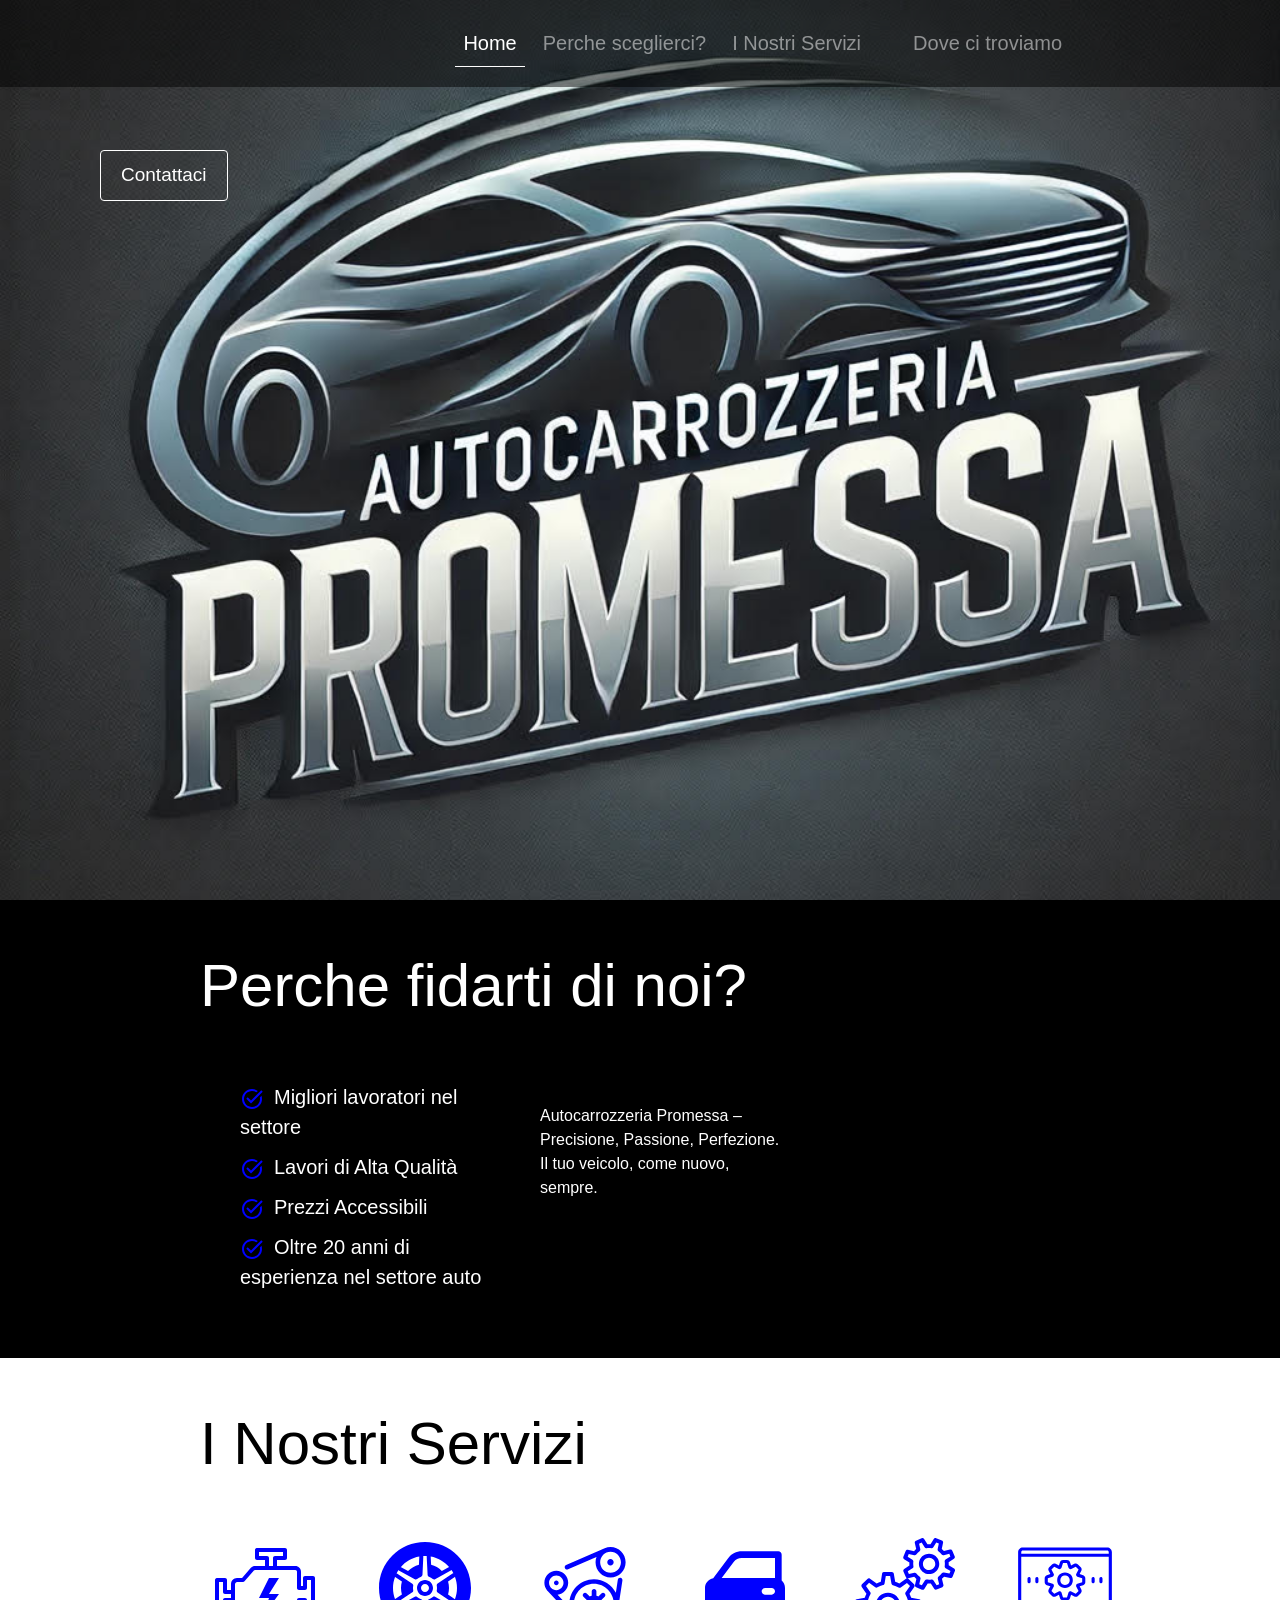
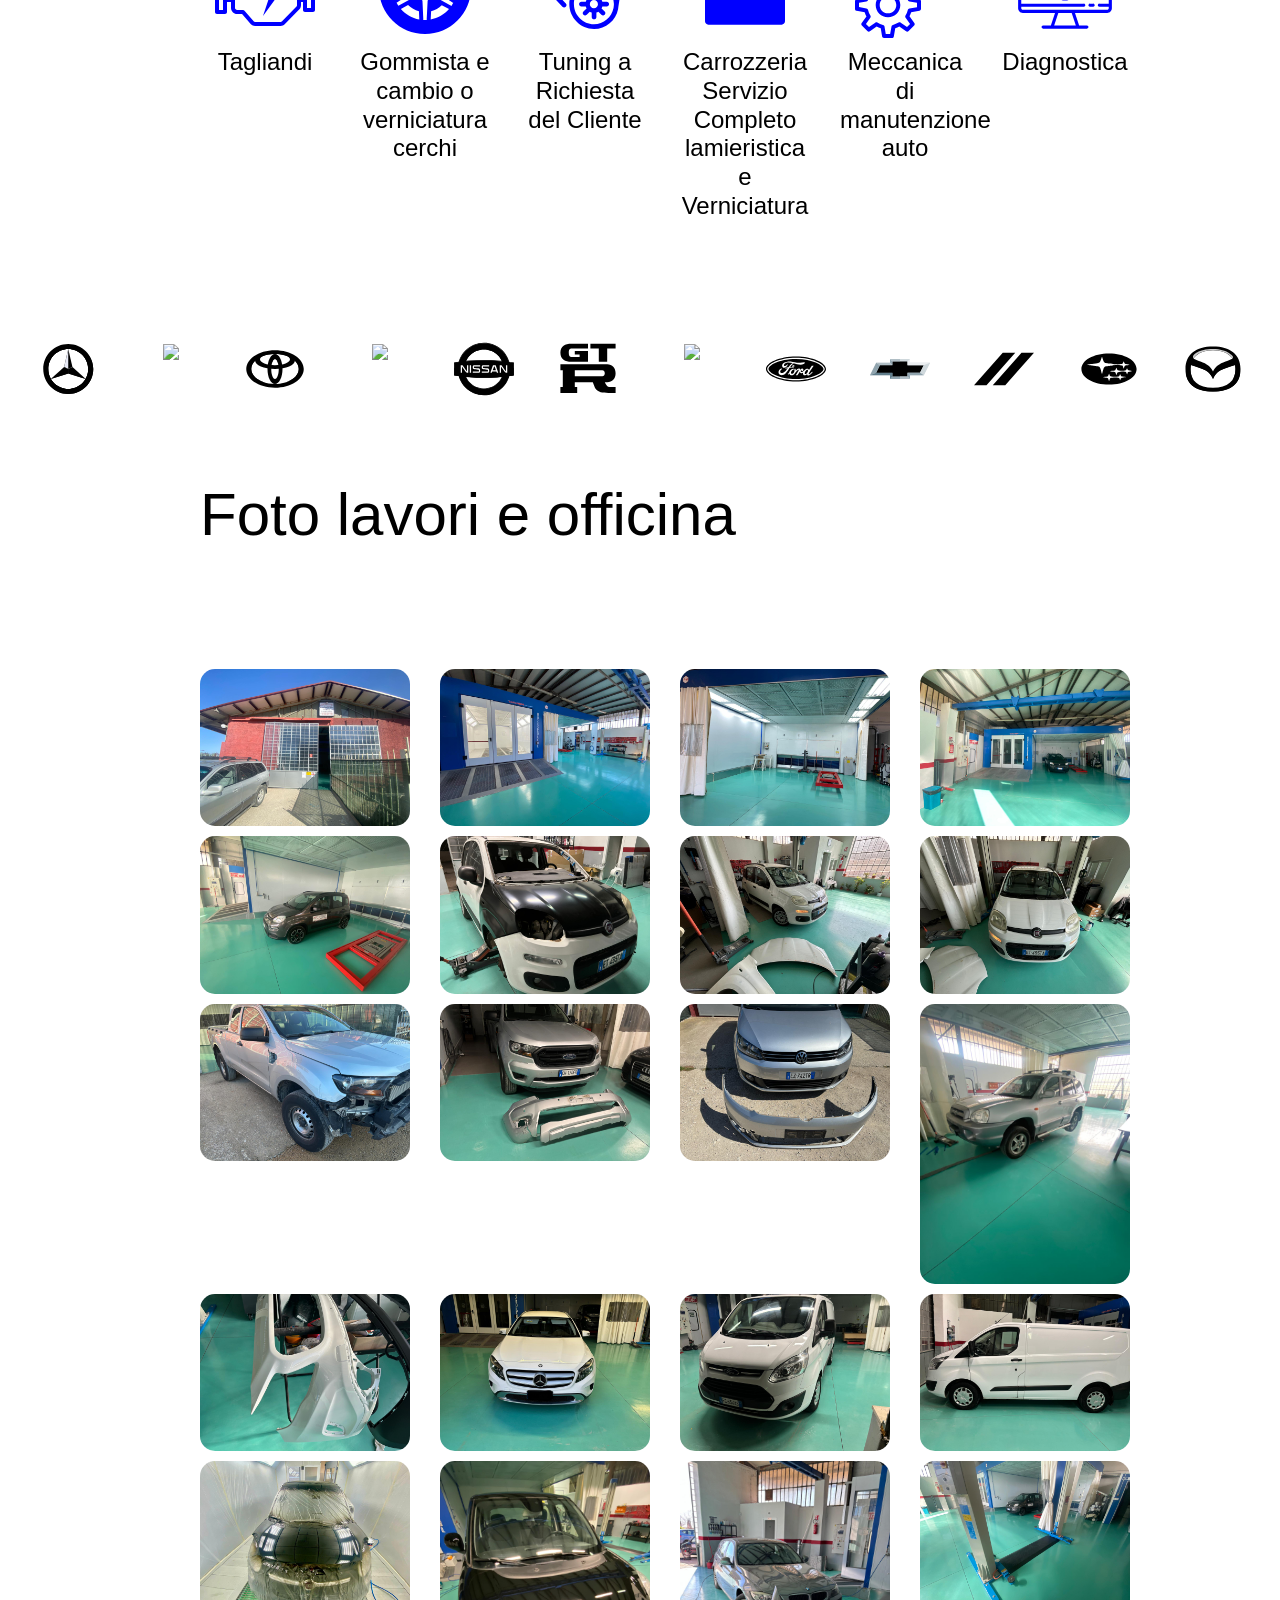
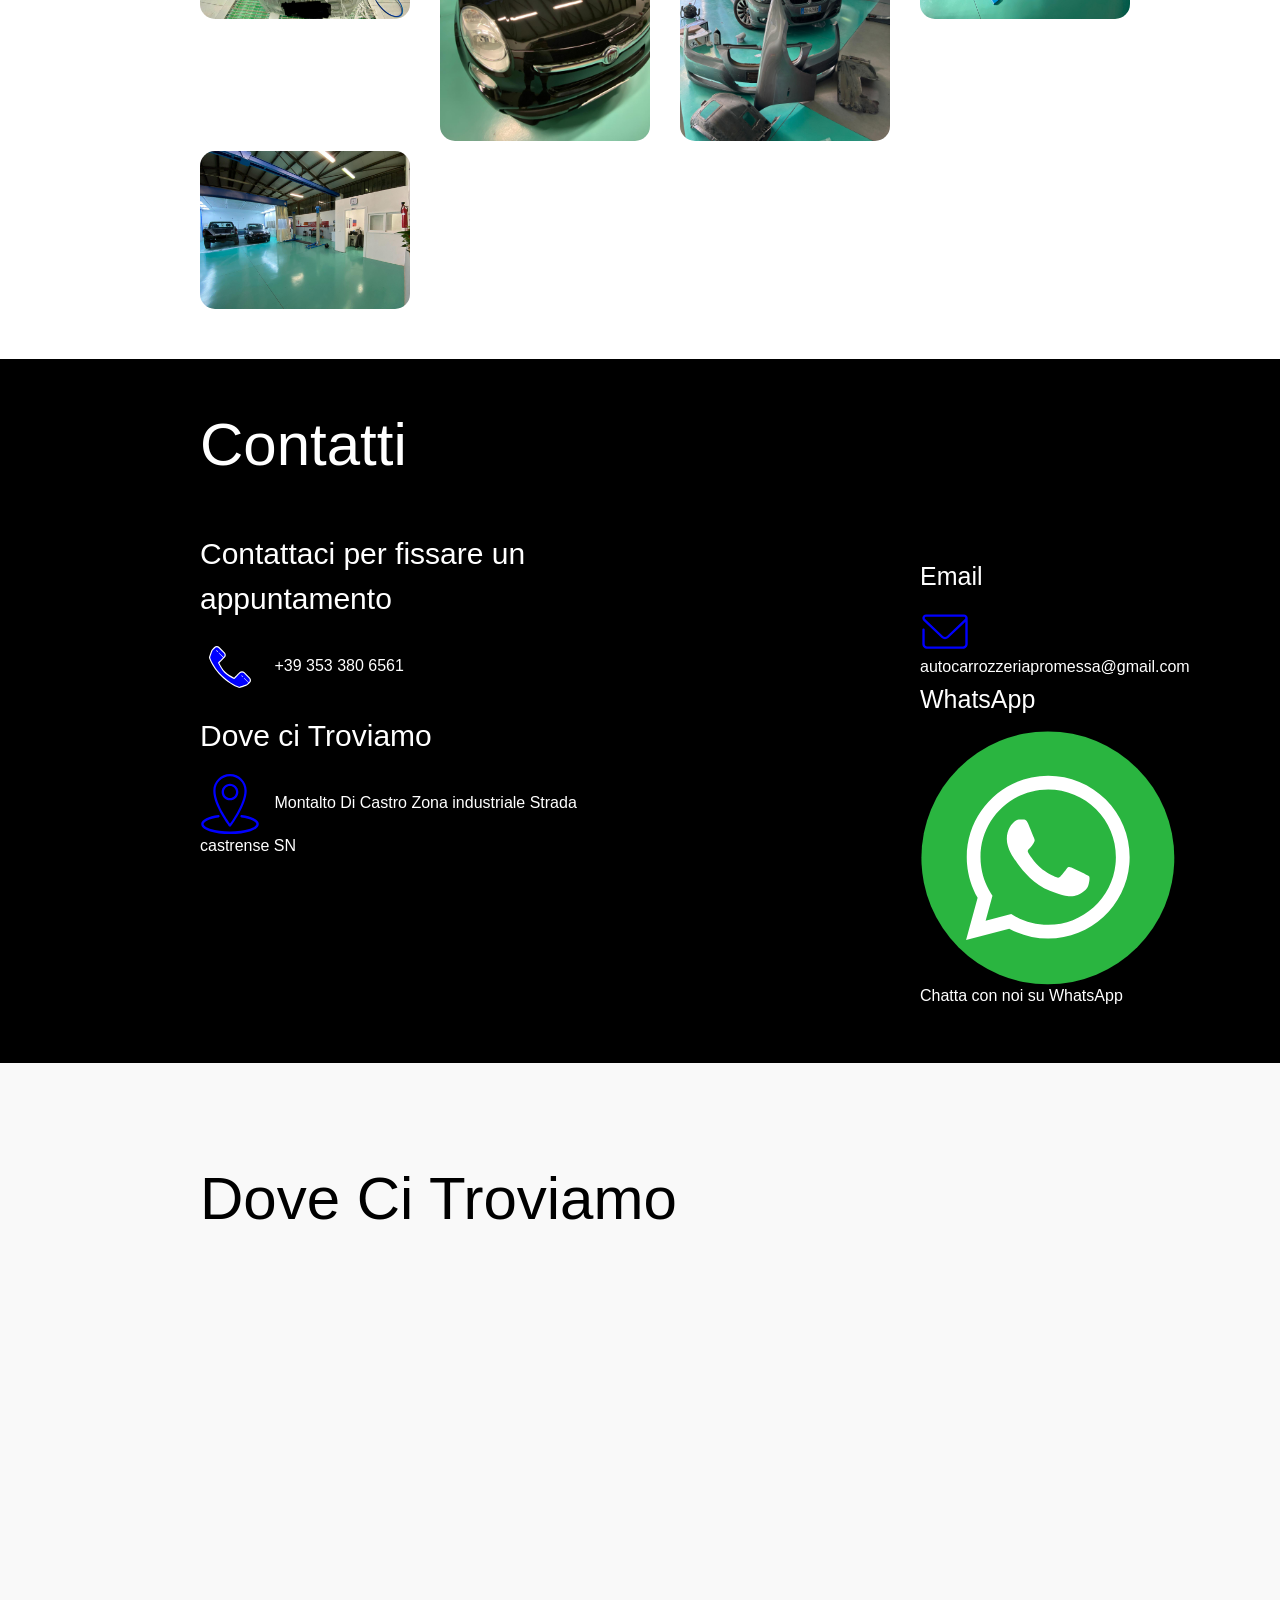
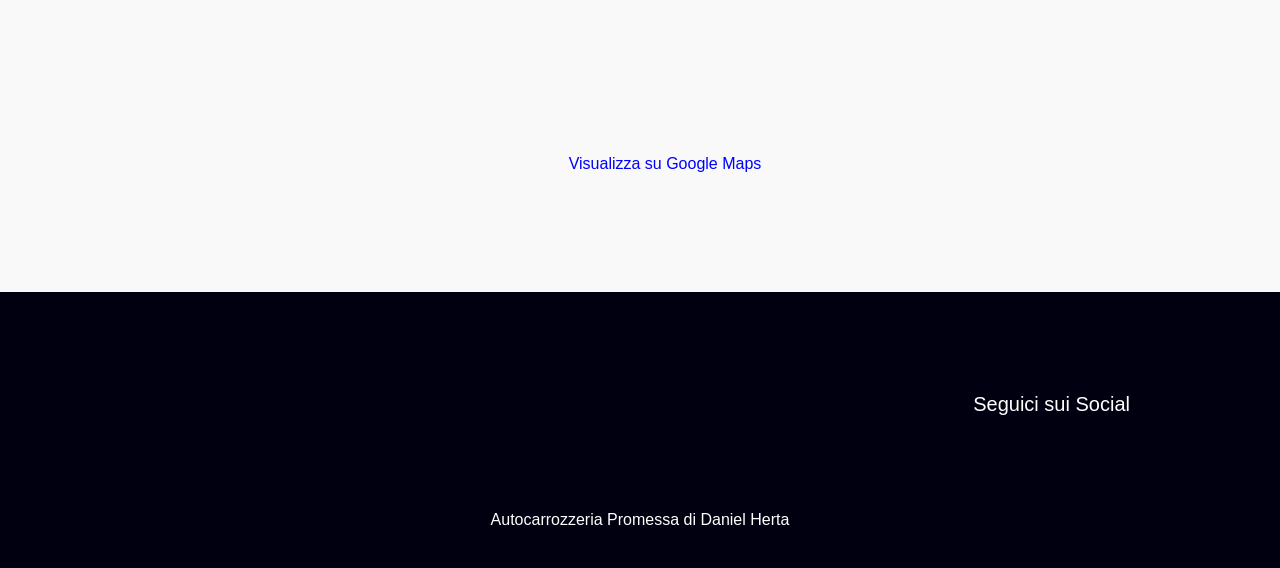
==== index.html @ 2fec445e "Add files via upload" ====
<!DOCTYPE html>
<html>
<head>
	<meta charset="UTF-8">
  	<meta name="viewport" content="width=device-width, initial-scale=1.0"> 

  	<!-- Favicons -->
  	<link rel="shortcut icon" href="img/favicon.ico" type="image/x-icon">
	<link rel="icon" href="img/favicon.ico" type="image/x-icon">

  	 <!-- Bootstrap -->
    <link rel="stylesheet" href="https://maxcdn.bootstrapcdn.com/bootstrap/4.0.0/css/bootstrap.min.css" integrity="sha384-Gn5384xqQ1aoWXA+058RXPxPg6fy4IWvTNh0E263XmFcJlSAwiGgFAW/dAiS6JXm" crossorigin="anonymous">

     <!-- Bootstrap jquery & javascript -->
    <script src="https://code.jquery.com/jquery-3.2.1.slim.min.js" integrity="sha384-KJ3o2DKtIkvYIK3UENzmM7KCkRr/rE9/Qpg6aAZGJwFDMVNA/GpGFF93hXpG5KkN" crossorigin="anonymous"></script>
    <script src="https://cdnjs.cloudflare.com/ajax/libs/popper.js/1.12.9/umd/popper.min.js" integrity="sha384-ApNbgh9B+Y1QKtv3Rn7W3mgPxhU9K/ScQsAP7hUibX39j7fakFPskvXusvfa0b4Q" crossorigin="anonymous"></script>
    <script src="https://maxcdn.bootstrapcdn.com/bootstrap/4.0.0/js/bootstrap.min.js" integrity="sha384-JZR6Spejh4U02d8jOt6vLEHfe/JQGiRRSQQxSfFWpi1MquVdAyjUar5+76PVCmYl" crossorigin="anonymous"></script>

	    <!-- Animate CSS -->
	<link rel="stylesheet" href="https://cdnjs.cloudflare.com/ajax/libs/animate.css/4.1.1/animate.min.css"/>

		<!-- Animate on scroll -->
<!-- 	<link href="https://unpkg.com/aos@2.3.1/dist/aos.css" rel="stylesheet">
	<script src="https://unpkg.com/aos@2.3.1/dist/aos.js"></script> -->

	<!-- fontawesome -->
    <script src="https://kit.fontawesome.com/979b69150e.js" crossorigin="anonymous"></script>

      <!-- Google Fonts -->
    <link href="https://fonts.googleapis.com/css2?family=Bebas+Neue&family=Lato&family=Oswald&display=swap" rel="stylesheet">

  	  <!-- STYLESHEET -->
    <link rel="stylesheet" type="text/css" href="styles.css">
	<title>Autocarrozzeria Promessa</title>
</head>
<body>
	<div class="site">

		<!-- Top Section -->
		<section class="top-section" id="home">
			<div class="nav-div">
				<nav class="navbar  navbar-expand-lg navbar-dark fixed-top" id="navi">
					<button class="navbar-toggler" type="button" data-toggle="collapse" data-target="#navbarSupportedContent" aria-controls="navbarSupportedContent" aria-expanded="false" aria-label="Toggle navigation">
		               <span class="navbar-toggler-icon"></span>
		                </button>

					<div class="collapse navbar-collapse" id="navbarSupportedContent">
						<ul class="navbar-nav ml-auto">
							<li class="nav-item">
								<a class="nav-link menu-item-1" href="#home">Home</a>
							</li>
							<li class="nav-item">
								<a class="nav-link menu-item-2" href="#why-us">Perche sceglierci?</a>
							</li>
							<li class="nav-item">
								<a class="nav-link menu-item-3" href="#services">I Nostri Servizi</a>
							</li>
							<li class="nav-item">
								<a class="nav-link menu-item-4" href="#mechanics"></a>
							</li>
							<li class="nav-item">
								<a class="nav-link menu-item-5" href="#visit">Dove ci troviamo</a>
							</li>
						</ul>
					</div>
				</nav>
			</div>
			<div class="top-div">
				<div class="logo-div ml-50">
					<a class="btn ml-50 white" href="#visit">Contattaci</a>
				</div>
				<div class="header-text">
					<p></p>
				</div>
			</div>
			
		</section>


			<!-- Why Us? Section-->
		<section id="why-us">
			<div class="heading" data-aos="zoom-in" data-aos-duration="1500">
				<div>
					<h3>Perche fidarti di noi?</h3>
				</div>
				<div class="list-div mt-50">
					<div class="row">
						<div class="col-md-4 col-sm-12">
							<ul>
								<li class="mt-10"><span class="mr-10"><img src="img/tick.svg"></span>Migliori lavoratori nel settore</li>
								<li class="mt-10"><span class="mr-10"><img src="img/tick.svg"></span>Lavori di Alta Qualità</li>
								<li class="mt-10"><span class="mr-10"><img src="img/tick.svg"></span>Prezzi Accessibili</li>
								<li class="mt-10"><span class="mr-10"><img src="img/tick.svg"></span>Oltre 20 anni di esperienza nel settore auto</li>
							</ul>
						</div>
						<div class="col-md-4 col-sm-12">
							<div class="card">
							  	<div class="card-body">
								    <h5 class="card-title"></h5>
								    <p class="card-text">Autocarrozzeria Promessa – Precisione, Passione, Perfezione. Il tuo veicolo, come nuovo, sempre.</p>
							  	</div>
							</div>
						</div>
						<div class="col-md-4 col-sm-12">
							<div class="card">
							  	<div class="card-body">
								    <h5 class="card-title"></h5>
								    <p class="card-text"></p>
							  	</div>
							</div>
						</div>
					</div>
				</div>
			</div>
		</section>

		<!-- Our Services -->
		<section id="services">
			<div class="heading">
				<div>
					<div>
						<div>
							<div class="card">
								<h3 class="serv-head">I Nostri Servizi</h3>
							</div>
						</div>
						
					</div>
				</div>
				<div class="mt-50">
					<div class="row">
						<div class="col-lg-2 col-md-4 col-sm-6" data-aos="fade-down" data-aos-easing="linear" data-aos-duration="500" data-aos-delay="200">
							<div class="ca">
								<img src="img/engine.svg">
								<h4 class="mt-10">Tagliandi</h4>
							</div>
						</div>
						<div class="col-lg-2 col-md-4 col-sm-6" data-aos="fade-down" data-aos-easing="linear" data-aos-duration="500" data-aos-delay="400">
							<div class="ca">
								<img src="img/tire.svg">
								<h4 class="mt-10">Gommista e cambio o
									verniciatura cerchi</h4>
							</div>
						</div>
						<div class="col-lg-2 col-md-4 col-sm-6" data-aos="fade-down" data-aos-easing="linear" data-aos-duration="500" data-aos-delay="600">
							<div class="ca">
								<img src="img/tune-up.svg">
								<h4 class="mt-10">Tuning a Richiesta del Cliente</h4>
							</div>
						</div>
						<div class="col-lg-2 col-md-4 col-sm-6" data-aos="fade-down" data-aos-easing="linear" data-aos-duration="500" data-aos-delay="800">
							<div class="ca">
								<img src="img/door.svg">
								<h4 class="mt-10">Carrozzeria Servizio Completo lamieristica e Verniciatura</h4>
							</div>
						</div>
						<div class="col-lg-2 col-md-4 col-sm-6" data-aos="fade-down" data-aos-easing="linear" data-aos-duration="500" data-aos-delay="1000">
							<div class="ca">
								<img src="img/gear.svg">
								<h4 class="mt-10">Meccanica di manutenzione auto</h4>
							</div>
						</div>
						<div class="col-lg-2 col-md-4 col-sm-6" data-aos="fade-down" data-aos-easing="linear" data-aos-duration="500" data-aos-delay="1200">
							<div class="ca">
								<img src="img/diag.svg">
								<h4 class="mt-10">Diagnostica</h4>
							</div>
						</div>
					</div>
				</div>
			</div>
			<div class="pl-30 pr-30 mt-50">
				<div class="row" data-aos="fade-up" data-aos-duration="1500" data-aos-delay="200">
					<div class="col-lg-1 col-md-3 col-sm-6 ca mt-10">
						<img src="img/benz.svg">	
					</div>
					<div class="col-lg-1 col-md-3 col-sm-6 ca mt-10">
						<img src="https://img.icons8.com/ios-filled/60/000000/bmw.png"/>	
					</div>
					<div class="col-lg-1 col-md-3 col-sm-6 ca mt-10">
						<img src="img/toyota.svg">	
					</div>
					<div class="col-lg-1 col-md-3 col-sm-6 ca mt-10">
						<img src="https://img.icons8.com/ios-filled/60/000000/honda.png"/>	
					</div>
					<div class="col-lg-1 col-md-3 col-sm-6 ca mt-10">
						<img src="img/nissan.svg">	
					</div>
					<div class="col-lg-1 col-md-3 col-sm-6 ca mt-10">
						<img src="img/gtr.svg">	
					</div>
					<div class="col-lg-1 col-md-3 col-sm-6 ca mt-10">
						<img src="https://img.icons8.com/ios/60/000000/ferrari-badge.png"/>	
					</div>
					<div class="col-lg-1 col-md-3 col-sm-6 ca mt-10">
						<img src="img/ford.svg">	
					</div>
					<div class="col-lg-1 col-md-3 col-sm-6 ca mt-10">
						<img src="img/chevy.svg">	
					</div>
					<div class="col-lg-1 col-md-3 col-sm-6 ca mt-10">
						<img src="img/dodge.svg">
					</div>
					<div class="col-lg-1 col-md-3 col-sm-6 ca mt-10">
						<img src="img/subaru.svg"/>		
					</div>
					<div class="col-lg-1 col-md-3 col-sm-6 ca mt-10">
						<img src="img/mazda.svg">	
					</div>
				</div>
			</div>
		</section>

		<!-- Our Mechanics -->
		<section id="mechanics">
			<div class="heading">
				<div class="card">
					<h3>Foto lavori e officina</h3>
				</div>
				<div class="row mt-50 mech">
					<!-- Removed Richard's photo -->
					<!-- Removed Dwayne's photo -->
					<!-- Removed Nikky's photo -->
				</div>
				<!-- Photo Catalogue -->
				<div class="row mt-50">
					<!-- Repeat this block for each photo, changing the src attribute -->
					<div class="col-lg-3 col-md-6 col-sm-12 mt-10">
						<img class="img-fluid rounded-square" src="img/foto carrozzeria/estern.jpg" alt="Mechanic Photo 1">
					</div>
					<div class="col-lg-3 col-md-6 col-sm-12 mt-10">
						<img class="img-fluid rounded-square" src="img/foto carrozzeria/forno.jpg" alt="Mechanic Photo 2">
					</div>
					<div class="col-lg-3 col-md-6 col-sm-12 mt-10">
						<img class="img-fluid rounded-square" src="img/foto carrozzeria/area preparazione.jpg" alt="Mechanic Photo 3">
					</div>
					<div class="col-lg-3 col-md-6 col-sm-12 mt-10">
						<img class="img-fluid rounded-square" src="img/foto carrozzeria/macchina sost dava.jpg" alt="Mechanic Photo 4">
					</div>
					<!-- Add more photos as needed up to 41 -->
					<!-- ... -->
					<div class="col-lg-3 col-md-6 col-sm-12 mt-10">
						<img class="img-fluid rounded-square" src="img/foto carrozzeria/macchina sost.jpg" alt="Mechanic Photo 35">
					</div>
					<div class="col-lg-3 col-md-6 col-sm-12 mt-10">
						<img class="img-fluid rounded-square" src="img/foto carrozzeria/panda .jpg" alt="Mechanic Photo 36">
					</div>
					<div class="col-lg-3 col-md-6 col-sm-12 mt-10">
						<img class="img-fluid rounded-square" src="img/foto carrozzeria/panda 3.jpg" alt="Mechanic Photo 37">
					</div>
					<div class="col-lg-3 col-md-6 col-sm-12 mt-10">
						<img class="img-fluid rounded-square" src="img/foto carrozzeria/panda fatta.jpg" alt="Mechanic Photo 38">
					</div>
					<div class="col-lg-3 col-md-6 col-sm-12 mt-10">
						<img class="img-fluid rounded-square" src="img/foto carrozzeria/ford senza par.jpg" alt="Mechanic Photo 39">
					</div>
					<div class="col-lg-3 col-md-6 col-sm-12 mt-10">
						<img class="img-fluid rounded-square" src="img/foto carrozzeria/ford con par.jpg" alt="Mechanic Photo 40">
					</div>
					<div class="col-lg-3 col-md-6 col-sm-12 mt-10">
						<img class="img-fluid rounded-square" src="img/foto carrozzeria/golf.jpg" alt="Mechanic Photo 41">
					</div>
					<!-- Additional 10 photos -->
					<div class="col-lg-3 col-md-6 col-sm-12 mt-10">
						<img class="img-fluid rounded-square" src="img/foto carrozzeria/hyun.jpg" alt="Mechanic Photo 42">
					</div>
					<div class="col-lg-3 col-md-6 col-sm-12 mt-10">
						<img class="img-fluid rounded-square" src="img/foto carrozzeria/mercedes paraurti.jpg" alt="Mechanic Photo 43">
					</div>
					<div class="col-lg-3 col-md-6 col-sm-12 mt-10">
						<img class="img-fluid rounded-square" src="img/foto carrozzeria/mercedes.jpg" alt="Mechanic Photo 44">
					</div>
					<div class="col-lg-3 col-md-6 col-sm-12 mt-10">
						<img class="img-fluid rounded-square" src="img/foto carrozzeria/duba 1.jpg" alt="Mechanic Photo 45">
					</div>
					<div class="col-lg-3 col-md-6 col-sm-12 mt-10">
						<img class="img-fluid rounded-square" src="img/foto carrozzeria/duba 2.jpg" alt="Mechanic Photo 46">
					</div>
					<div class="col-lg-3 col-md-6 col-sm-12 mt-10">
						<img class="img-fluid rounded-square" src="img/foto carrozzeria/500 verniciato.jpg " alt="Mechanic Photo 47">
					</div>
					<div class="col-lg-3 col-md-6 col-sm-12 mt-10">
						<img class="img-fluid rounded-square" src="img/foto carrozzeria/500 dopo.jpg" alt="Mechanic Photo 48">
					</div>
					<div class="col-lg-3 col-md-6 col-sm-12 mt-10">
						<img class="img-fluid rounded-square" src="img/foto carrozzeria/bmw.jpg" alt="Mechanic Photo 49">
					</div>
					<div class="col-lg-3 col-md-6 col-sm-12 mt-10">
						<img class="img-fluid rounded-square" src="img/foto carrozzeria/ponte.jpg" alt="Mechanic Photo 50">
					</div>
					<div class="col-lg-3 col-md-6 col-sm-12 mt-10">
						<img class="img-fluid rounded-square" src="img/foto carrozzeria/prep macchine.jpg" alt="Mechanic Photo 51">
					</div>
				</div>
			</div>
		</section>

		<!-- Visit Us -->
		<section id="visit">
			<div class="heading">
				<div>
					<h3>Contatti</h3>
				</div>
				<div class="row mt-50">
					<div class="col-md-6 col-sm-12">
						<p class="ft-30">Contattaci per fissare un appuntamento</p> 
						<p><img class="mr-10 mcs" src="img/phone.svg"> +39 353 380 6561</p>
						<p class="mt-10"></p>
						<p class="ft-30 mt-10">Dove ci Troviamo</p> 
						<p><img class="mr-10 mcs" src="img/garage.svg"> Montalto Di Castro Zona industriale Strada castrense SN</p>
					</div>
					<div class="col-md-6 col-sm-12 floating">
						<div class="row mt-30">
							<div class="col-md-6 col-sm-12 write">
								
							</div>
							<div class="col-md-6 col-sm-12">
								<h4 class="ft-25">Email</h4>
								<p> </p>
								<h6><a class="white" href="mailto:autocarrozzeriapromessa@gmail.com"><img class="mr-10 mcs" src="img/envelope.svg"> autocarrozzeriapromessa@gmail.com</a></h6>
								<h4 class="ft-25 mt-20">WhatsApp</h4>
								<p> </p>
								<h6><a class="white" href="https://wa.me/393533806561" target="_blank"><img class="mr-10 mcs" src="img/whatsapp.svg"> Chatta con noi su WhatsApp</a></h6>
							</div>
						</div>
					</div>
				</div>
			</div>
		</section>

			<!-- Google Maps -->
		<section id="map">
			<div class="heading">
				<div>
					<h3>Dove Ci Troviamo</h3>
				</div>
				<div class="map-container mt-50">
					<iframe src="https://www.google.com/maps/embed?pb=!1m18!1m12!1m3!1d2948.5931056897384!2d11.619808675262338!3d42.351197735662694!2m3!1f0!2f0!3f0!3m2!1i1024!2i768!4f13.1!3m3!1m2!1s0x1328ed577245bbf5%3A0x67e5e711f16101be!2sAutocarrozzeria%20Promessa!5e0!3m2!1sit!2sit!4v1741463120888!5m2!1sit!2sit" width="600" height="450" style="border:0;" allowfullscreen="" loading="lazy" referrerpolicy="no-referrer-when-downgrade"></iframe>
					<p class="mt-10"><a href="https://maps.app.goo.gl/9HrKXsAQpuHZJemcA" target="_blank">Visualizza su Google Maps</a></p>
				</div>
			</div>
		</section>

		<!-- Footer -->
		<footer>
			<div class="heading">
				<div class="row">
					<div class="col-md-4 col-sm-12">
						<!-- Removed corrupted image -->
					</div>
					<div class="col-md-4 col-sm-12">
						<p class="mt-50"></p>
					</div>
					<div class="col-md-4 col-sm-12 ra" id="social">
						<h5 class="mt-50">Seguici sui Social</h5>
						<a href="#" class="facebook mr-10"><i class="fa fa-facebook"></i></a>
						<a href="#" class="instagram mr-10"><i class="fab fa-instagram"></i></a>
						<a href="https://www.tiktok.com/@autocarrozzeria_promessa" class="tiktok mr-10"><i class="fab fa-tiktok"></i></a>
					</div>
				</div>
				
			</div>
			<div class="ca pt-20">
				<p class="mt-10">Autocarrozzeria Promessa di Daniel Herta <a class="white" href=""></a></p>
			</div>
		</footer>

	</div>
<script src="script.js"></script>
</body>
</html>
---- styles.css ----
body{
	color: #fff;
}
/*Top Section*/
.top-section{
	background-image: url("img/write.jpg");
	background-size: cover;
	background-position: center center;
	height: 100vh;
	width: 100%;
}
.navbar{
	background-image: url("img/132.png");
	padding: 20px 200px;
}
.nav-item{
	margin-right: 10px;
}
.nav-link{
	font-size: 20px;
}
.actively{
	border-bottom: 1px solid #fff;
}
.top-div{
	padding-top:150px; 
}
.btn{
	background-color: transparent;
	border: 1px solid #fff;
	font-size: 19px;
	padding: 10px 20px;
}
.btn:hover{
	background-color: #0000FF;
	color: #fff;
	border: none;
}
.header-text{
	margin-top: -170px;
	margin-left: 250px;
}
.header-text p{
	font-size: 20px;
}


/*Why Us Section*/
#why-us{
	background-color: #000;
	color: #fff;
	width: 100%;
}

.heading{
	padding: 50px 150px 50px 200px;
}
.heading h3{
	font-size: 60px;
}
.list-div .row .col-md-4 ul{
	font-size: 20px;
	list-style:none; 
}
.card{
	background-color: transparent;
	border: none;
	width: 100%;
}

/*Our Services*/
#services{
	background-image: linear-gradient(20deg, rgba(0,0,0,1) 0%, rgba(255,255,255,0.3981967787114846) 37%),url("img/m4.jpg");
	background-size: cover;
	background-attachment: fixed;
	background-position: center center;
	color: #000;
	padding-bottom: 30px; 
}
.serv-head{
	color: #000;
}


/*Our Mechanics*/
#mechanics{
	color: #000;
}
.card-img-top{
	height: 350px;
	width: 100%;
}

/*Visit*/
#visit{
	background-color: #000;
}
.write{
	background-image: url("");
	background-position: top center;
	background-size: cover;
}
.floating {
    -webkit-animation-name: floating;
    -webkit-animation-duration: 3s;
    -webkit-animation-iteration-count: infinite;
    -webkit-animation-timing-function: ease-in-out;
    -moz-animation-name: floating;
    -moz-animation-duration: 3s;
    -moz-animation-iteration-count: infinite;
    -moz-animation-timing-function: ease-in-out;
}
@-webkit-keyframes floating {
    from {-webkit-transform:translate(0, 0px);}
    65% {-webkit-transform:translate(0, 15px);}
    to {-webkit-transform: translate(0, -0px);    }    
}
@-moz-keyframes floating {
    from {-moz-transform:translate(0, 0px);}
    65% {-moz-transform:translate(0, 15px);}
    to {-moz-transform: translate(0, -0px);}    
}
/*Footer*/
footer{
	background-color: #000011;
}
.foot-logo{
	height: 150px;
	width: 150px;
}
.tiktok {
	color: #ff0404;
}
.tiktok:hover {
	color: #ff0000;
}

/* Google Maps */
#map {
	background-color: #f9f9f9;
	color: #000;
	padding: 50px 0;
}
.map-container {
	text-align: center;
}
.map-container iframe {
	width: 80%;
	height: 450px;
	border: 0;
}
.map-container a {
	color: #0000FF;
	text-decoration: none;
}
.map-container a:hover {
	text-decoration: underline;
}

/*General Classes*/
.ca{
	text-align: center;
}
.la{
	text-align: left;
}
.ra{
	text-align: right;
}
.mt-10{
	margin-top: 10px;
}
.mt-30{
	margin-top: 30px;
}
.mtm-50{
	margin-top: 50px;
}
.mt-50{
	margin-top: 50px;
}
.mt-100{
	margin-top: 100px;
}
.mt-150{
	margin-top: 150px;
}
.ml-50{
	margin-left: 50px;
}
.mr-10{
	margin-right: 10px;
}
.pt-20{
	padding-bottom: 20px;
}
.pl-30{
	padding-left: 30px;
}
.pr-30{
	padding-right: 30px;
}
.ft-25{
	font-size: 25px;
}
.ft-30{
	font-size: 30px;
}
.white{
	color: #fff;
}

.rounded-square {
    border-radius: 15px;
}

/*Mobile */
@media only screen and (max-device-width:999px){
	.top-section{
		background-image: url("img/m5.jpg");
		background-size: cover;
		background-position: center 30%;
		height: 100vh;
		width: 100vw;
	}
	.navbar{
		padding: 20px;
	}
	.logo{
		height: 200px;
		width: 200px;
	}
	.top-div{
		padding-top: 250px; 
	}
	.header-text{
		background-image: url("img/132.png");
		margin-top: -50px;
		margin-left: 50px;
		padding: 0 20px;
	}
	.heading{
		padding: 10px 15px 10px 20px;
	}
	.heading h3{
		font-size: 40px;
	}
	#services{
		background-image: linear-gradient(20deg, rgba(0,0,0,1) 0%, rgba(255,255,255,0.3981967787114846) 37%),url("img/m4.jpg");
		background-size: cover;
		background-attachment: fixed;
		background-position: center center;
		color: #000;
		padding-bottom: 30px;
	}
	.mech{
		padding: 0 25px;
	}
	.ft-30{
		font-size: 22px;
	}
	.ft-25{
		font-size: 19px;
	}
	.mtm-50{
		margin-top: 0;
	}
	.mt-100{
		margin-top: 0;
	}
	.mt-150{
		margin-top: 0;
	}
	.mcs{
		height: 30px;
		width: 30px;
	}
	.whatsapp {
		color: #25D366;
	}
	.whatsapp:hover {
		color: #128C7E;
	}
}
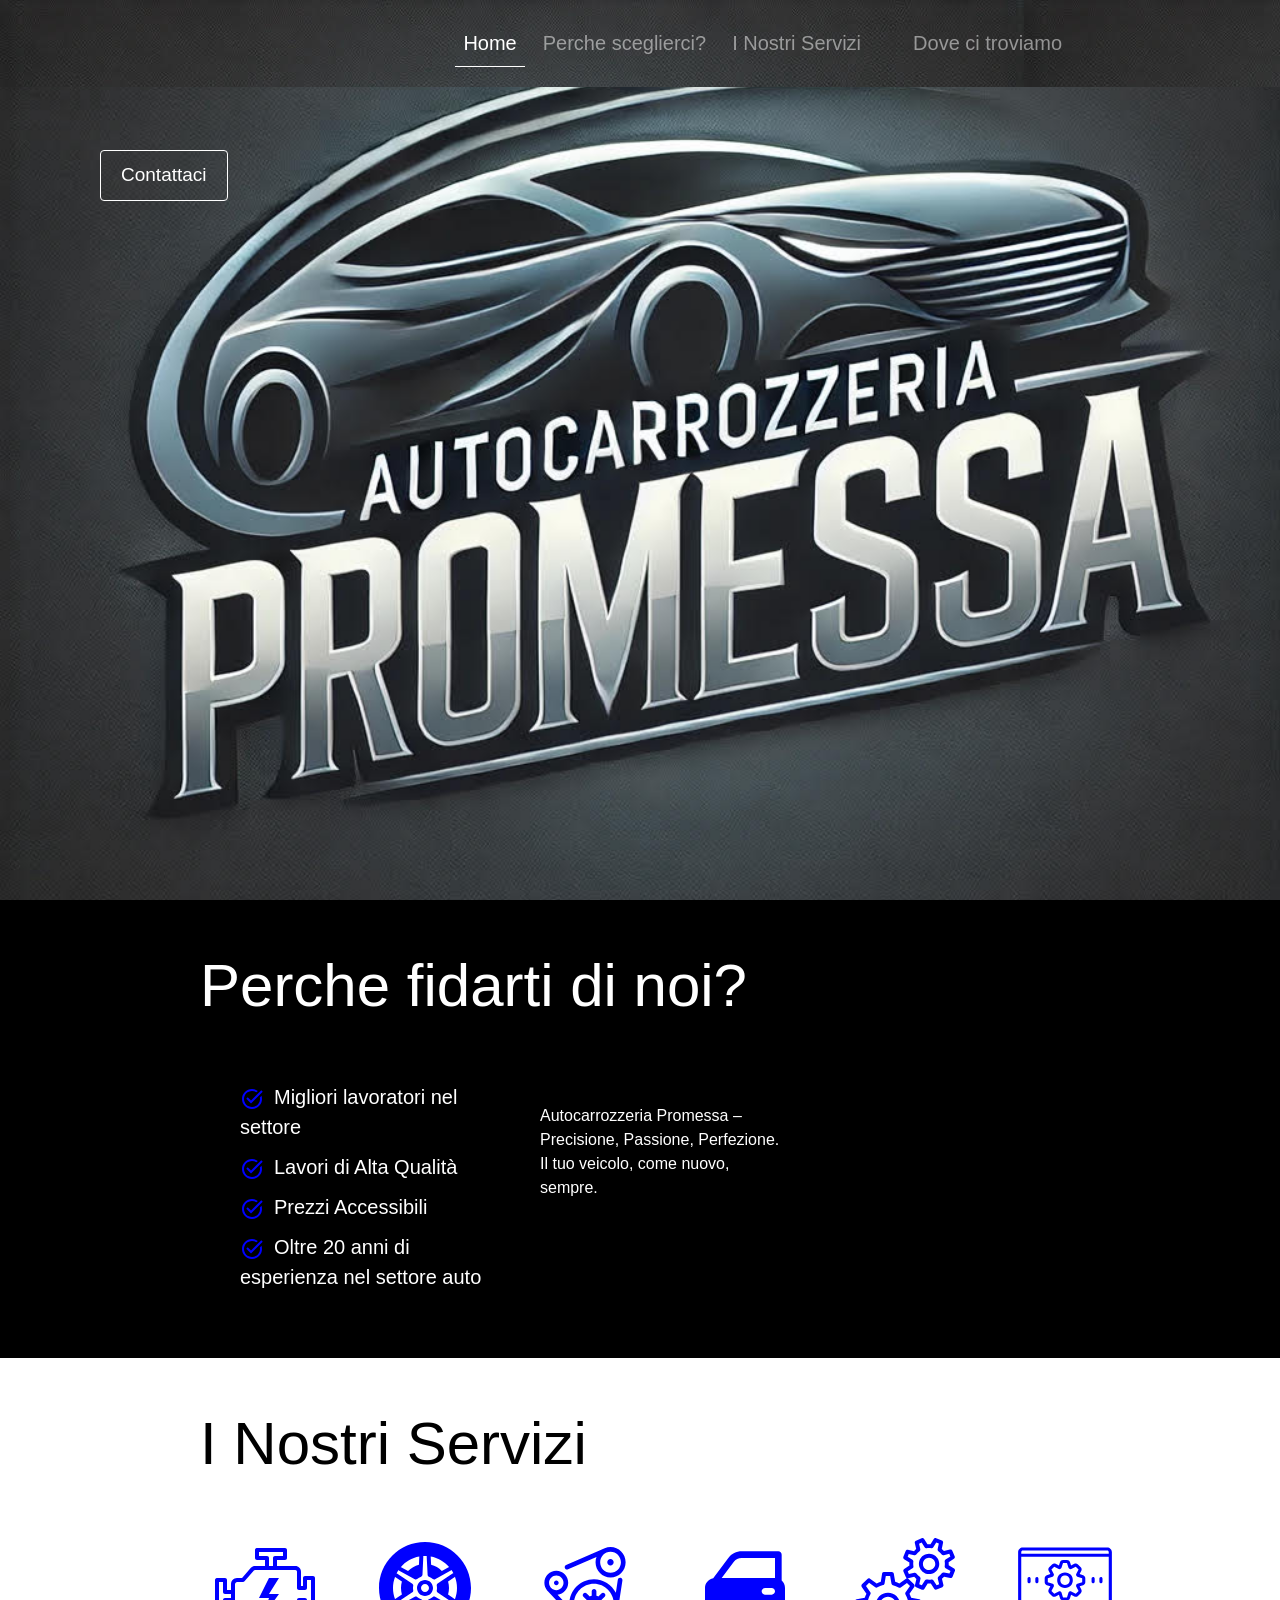
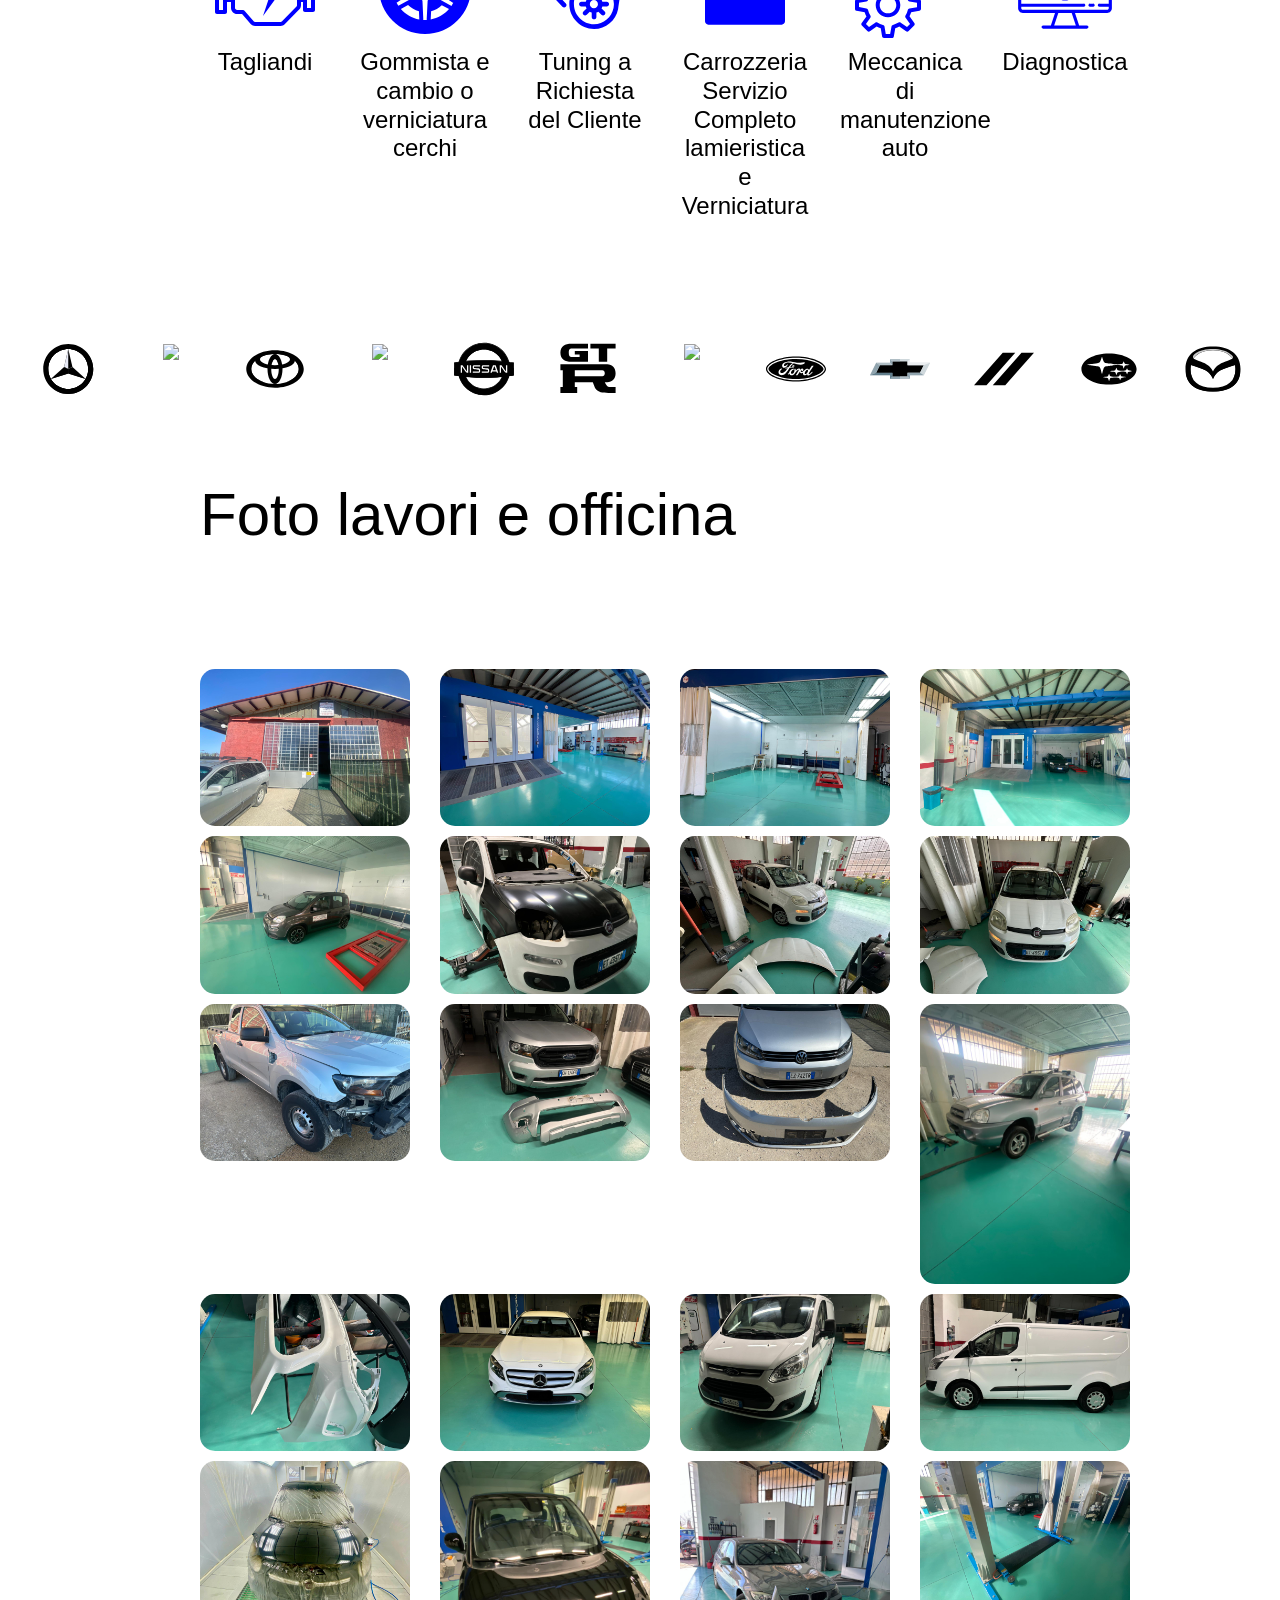
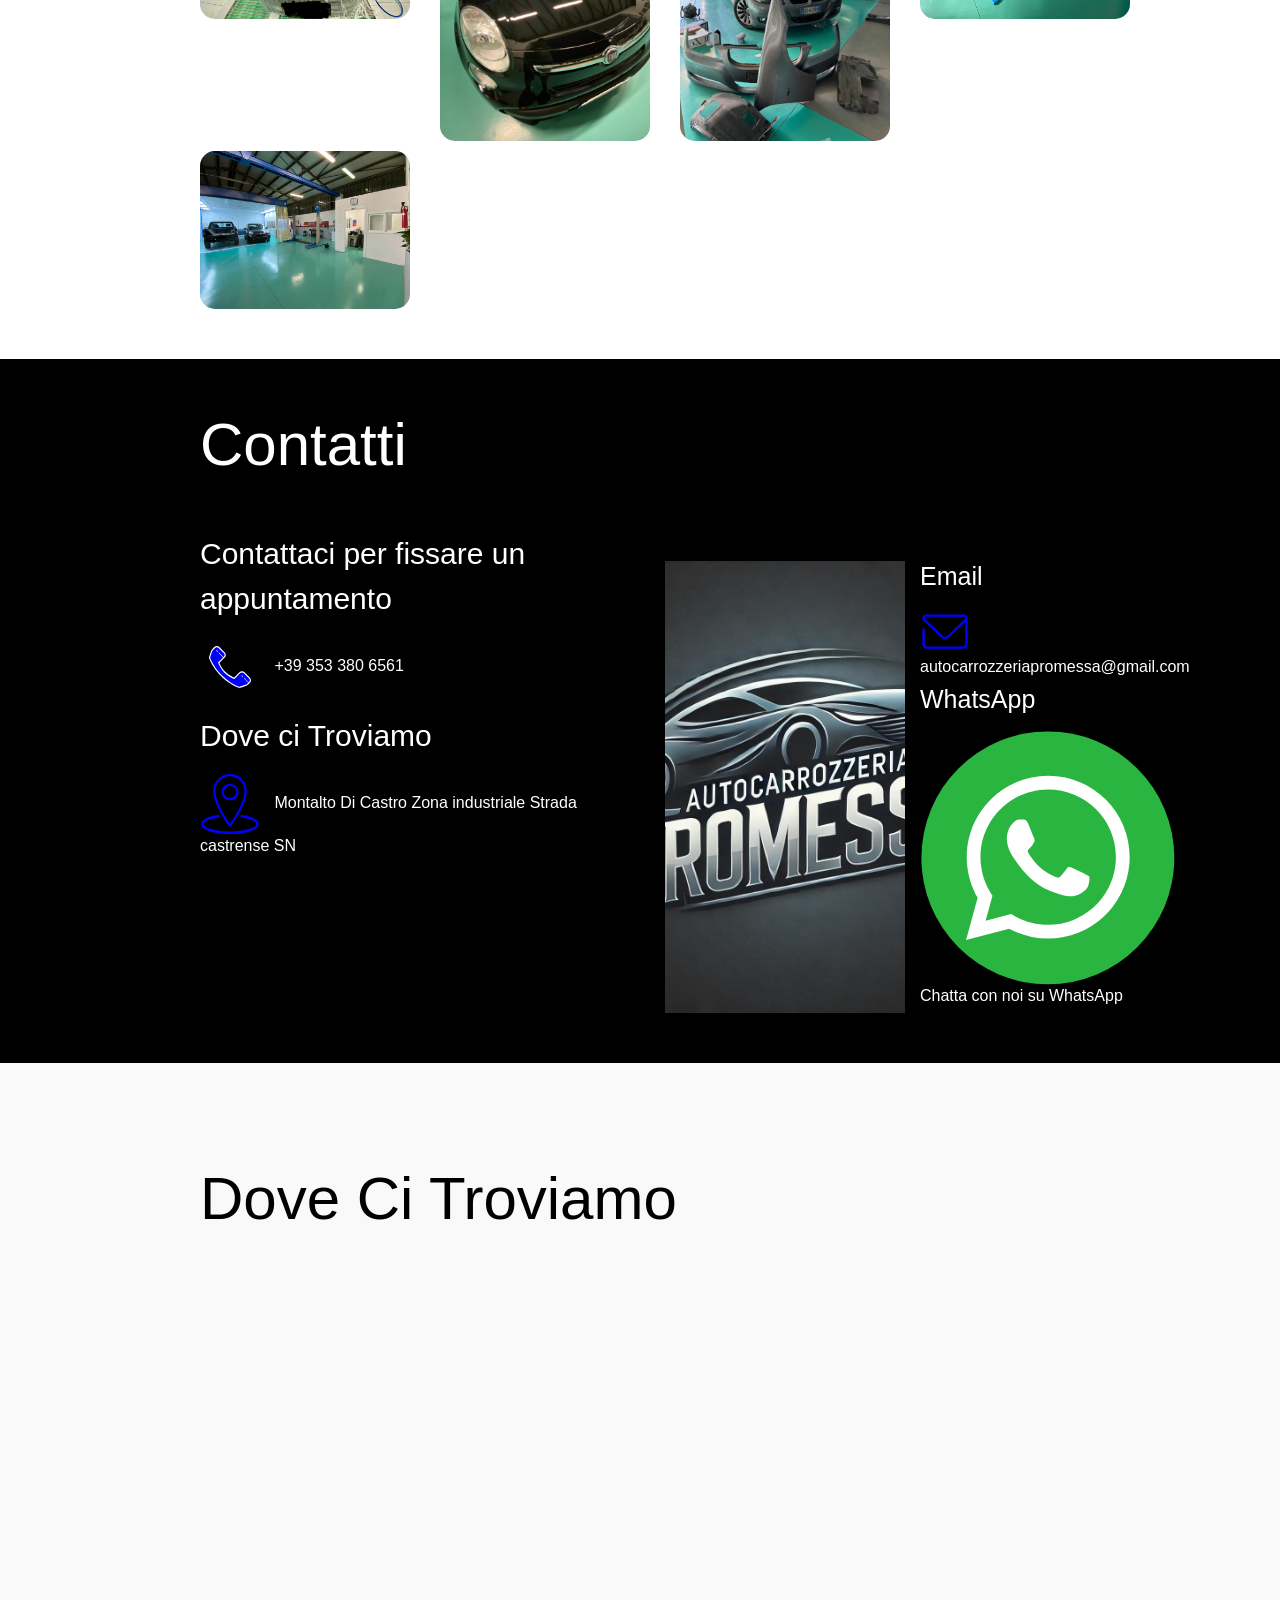
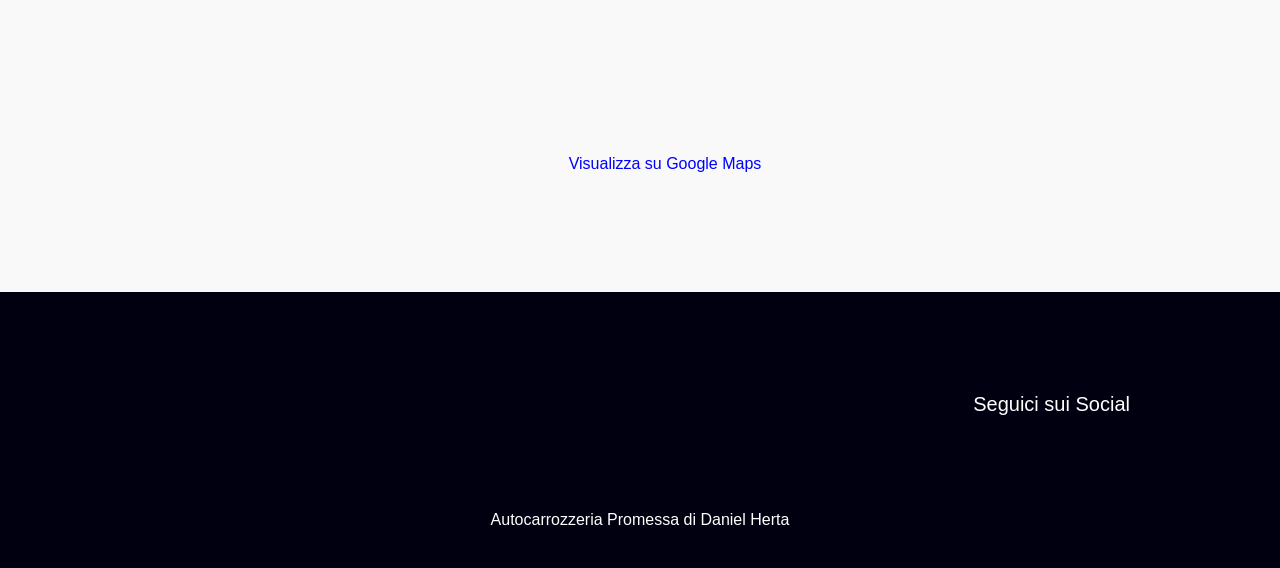
==== commit 56de54a6: "Add files via upload" ====
--- a/index.html
+++ b/index.html
@@ -353,8 +353,8 @@
 					</div>
 					<div class="col-md-4 col-sm-12 ra" id="social">
 						<h5 class="mt-50">Seguici sui Social</h5>
-						<a href="#" class="facebook mr-10"><i class="fa fa-facebook"></i></a>
-						<a href="#" class="instagram mr-10"><i class="fab fa-instagram"></i></a>
+						<a href="https://www.facebook.com/people/Autocarrozzeria-Promessa/100093437081986/?sk=reels_tab" class="facebook mr-10"><i class="fa fa-facebook"></i></a>
+						<a href="https://www.instagram.com/autocarrozzeria_promessa" class="instagram mr-10"><i class="fab fa-instagram"></i></a>
 						<a href="https://www.tiktok.com/@autocarrozzeria_promessa" class="tiktok mr-10"><i class="fab fa-tiktok"></i></a>
 					</div>
 				</div>
--- a/styles.css
+++ b/styles.css
@@ -10,7 +10,7 @@
 	width: 100%;
 }
 .navbar{
-	background-image: url("img/132.png");
+	background-image: url("img/write.jpg");
 	padding: 20px 200px;
 }
 .nav-item{
@@ -96,7 +96,7 @@
 	background-color: #000;
 }
 .write{
-	background-image: url("");
+	background-image: url("./img/write.jpg");
 	background-position: top center;
 	background-size: cover;
 }
@@ -217,7 +217,7 @@
 /*Mobile */
 @media only screen and (max-device-width:999px){
 	.top-section{
-		background-image: url("img/m5.jpg");
+		background-image: url("img/write.jpg");
 		background-size: cover;
 		background-position: center 30%;
 		height: 100vh;
@@ -234,7 +234,7 @@
 		padding-top: 250px; 
 	}
 	.header-text{
-		background-image: url("img/132.png");
+		background-image: url("img/write.jpg");
 		margin-top: -50px;
 		margin-left: 50px;
 		padding: 0 20px;
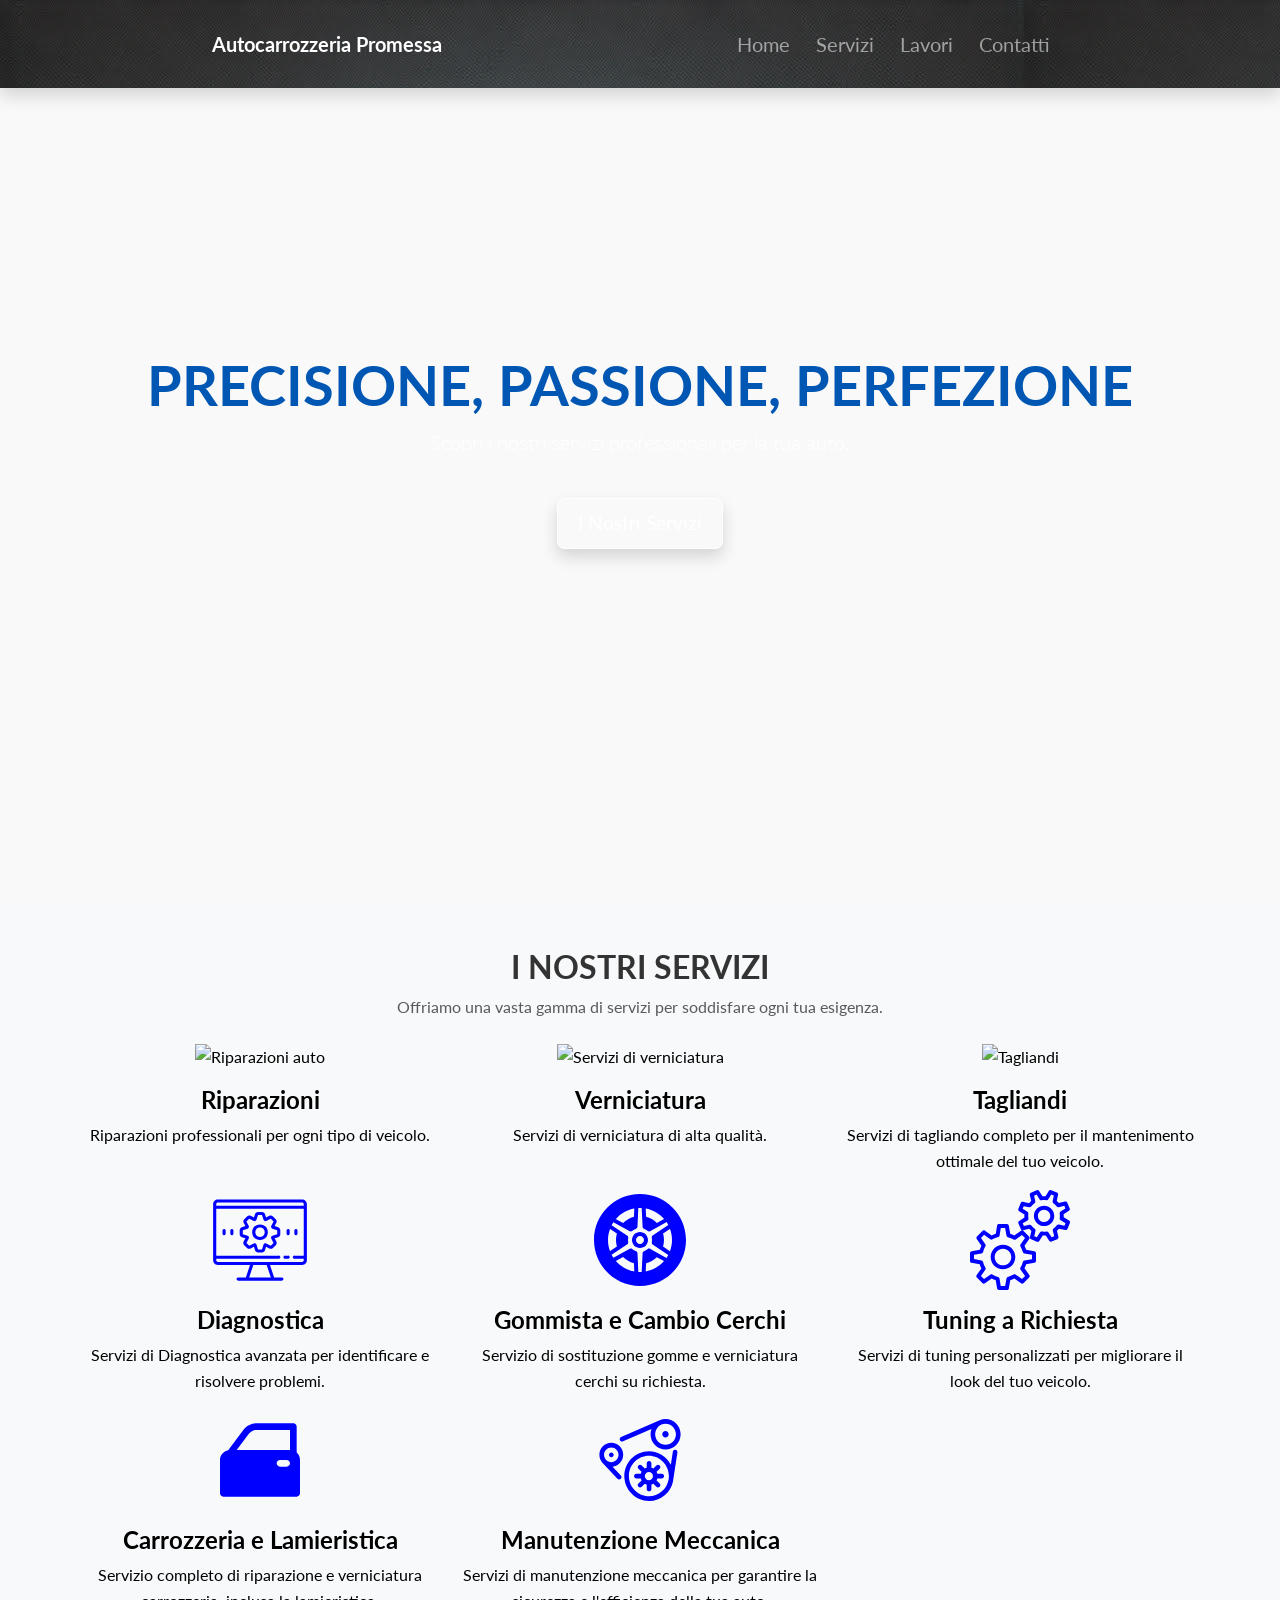
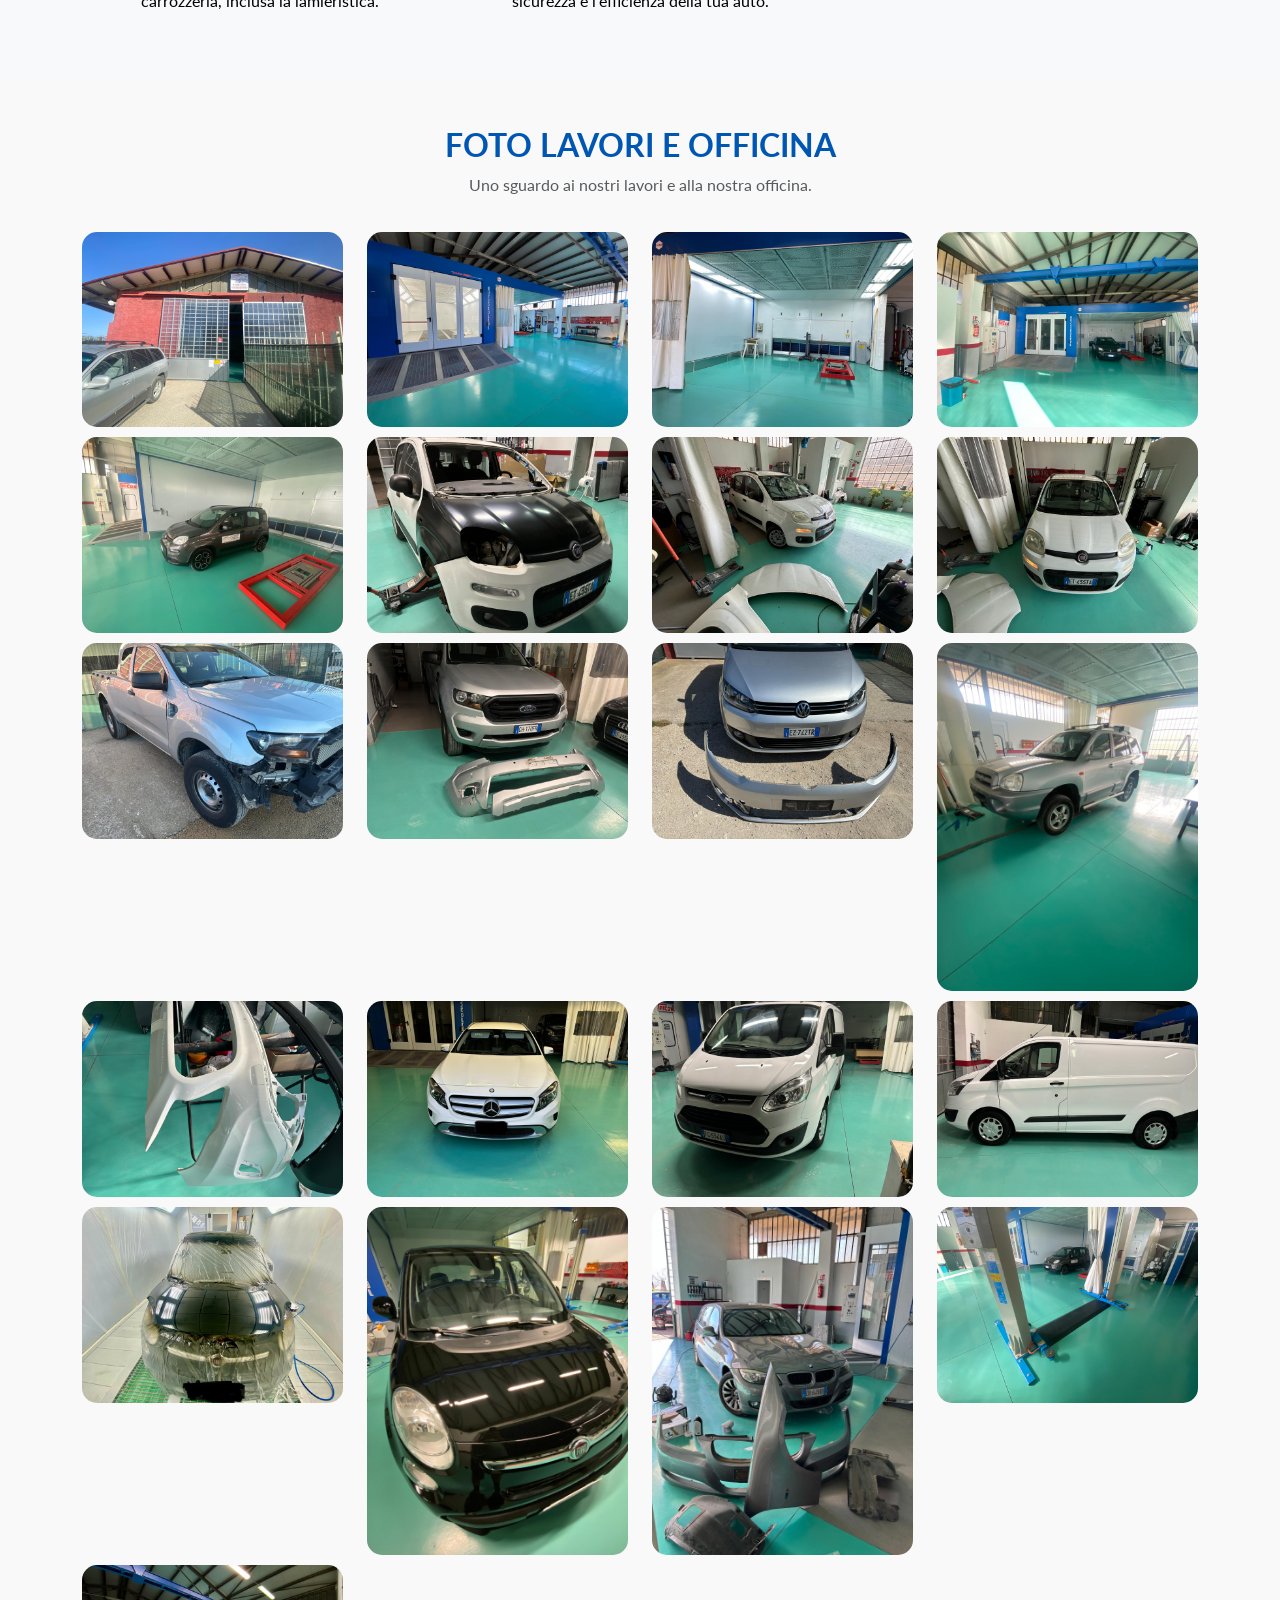
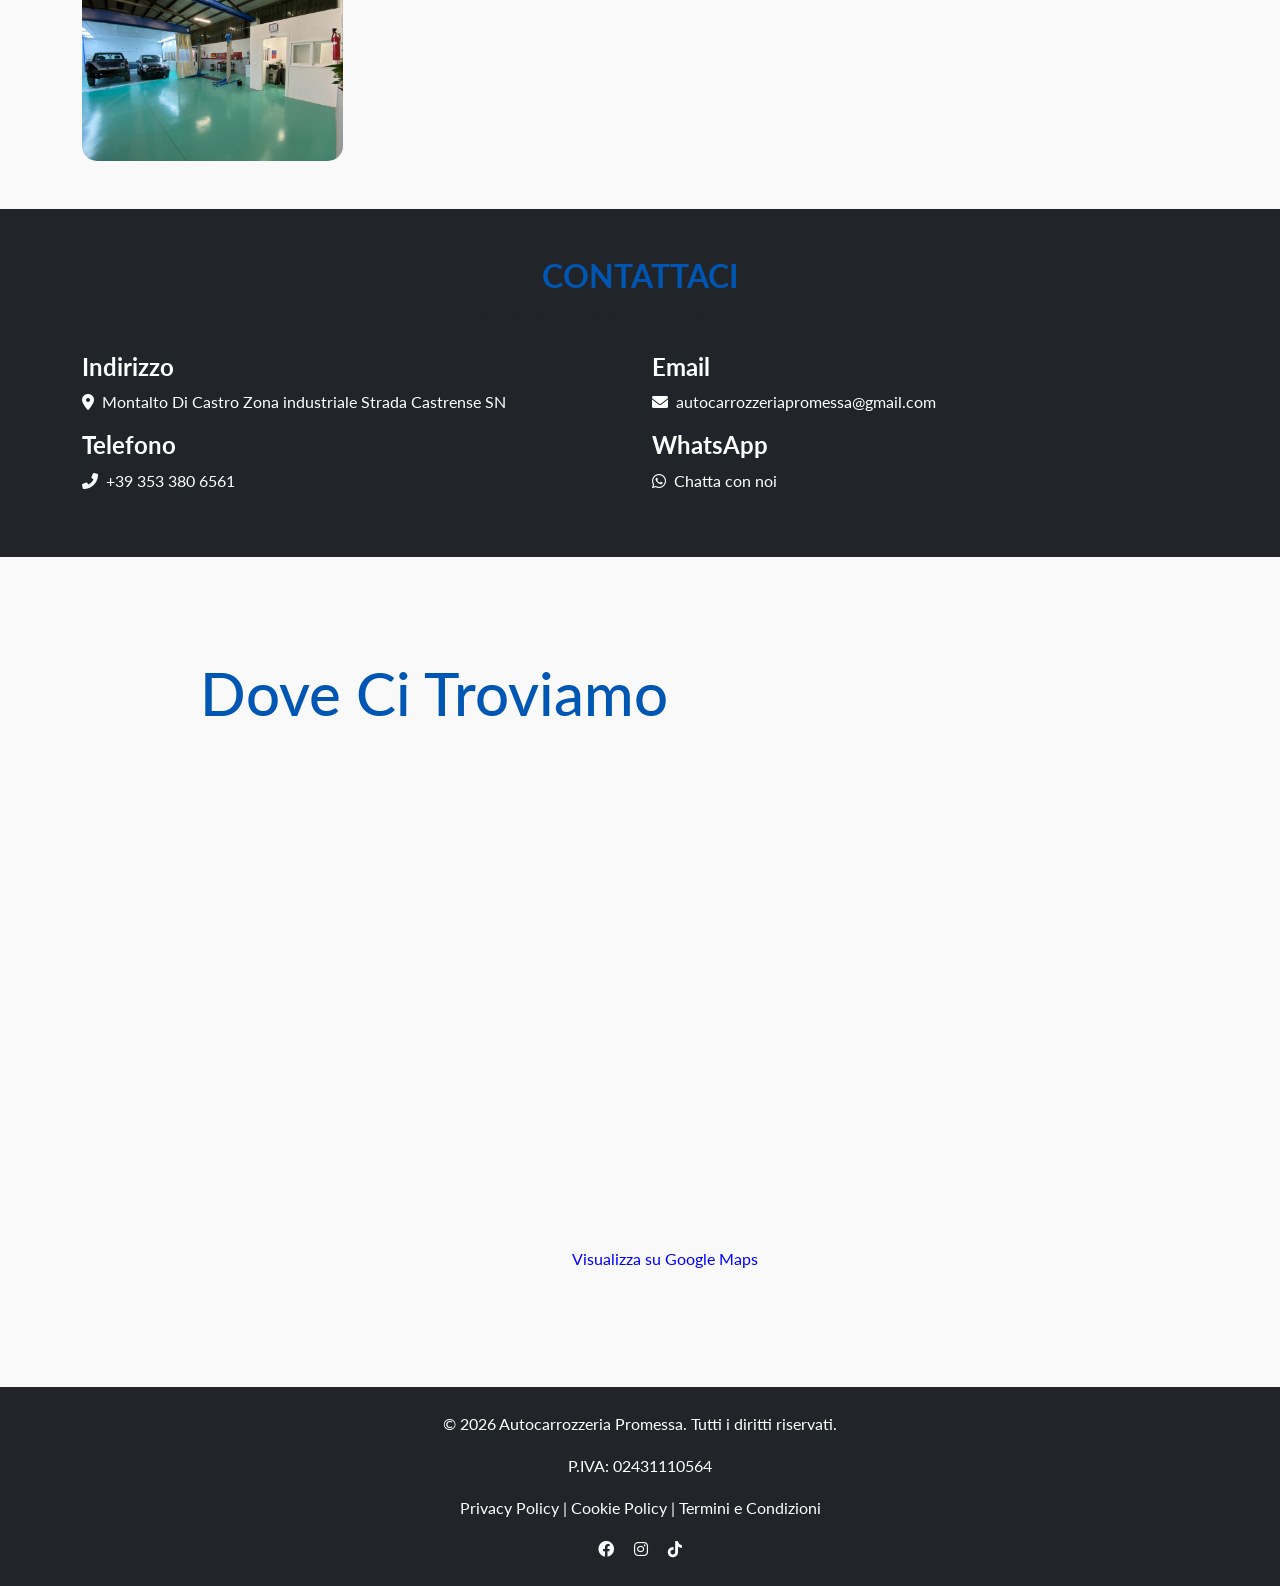
==== commit 33371c2c: "Add files via upload" ====
--- a/index.html
+++ b/index.html
@@ -1,230 +1,156 @@
 <!DOCTYPE html>
-<html>
+<html lang="it">
 <head>
 	<meta charset="UTF-8">
-  	<meta name="viewport" content="width=device-width, initial-scale=1.0"> 
-
-  	<!-- Favicons -->
-  	<link rel="shortcut icon" href="img/favicon.ico" type="image/x-icon">
+	<meta name="viewport" content="width=device-width, initial-scale=1.0">
+	<title>Autocarrozzeria Promessa</title>
+
+	<!-- Meta Tags for SEO -->
+	<meta name="description" content="Autocarrozzeria Promessa - Precisione, Passione, Perfezione. Scopri i nostri servizi professionali per la tua auto.">
+	<meta name="keywords" content="Autocarrozzeria, Servizi Auto, Riparazioni, Verniciatura, Diagnostica">
+	<meta name="author" content="Autocarrozzeria Promessa">
+
+	<!-- Favicons -->
+	<link rel="shortcut icon" href="img/favicon.ico" type="image/x-icon">
 	<link rel="icon" href="img/favicon.ico" type="image/x-icon">
 
-  	 <!-- Bootstrap -->
-    <link rel="stylesheet" href="https://maxcdn.bootstrapcdn.com/bootstrap/4.0.0/css/bootstrap.min.css" integrity="sha384-Gn5384xqQ1aoWXA+058RXPxPg6fy4IWvTNh0E263XmFcJlSAwiGgFAW/dAiS6JXm" crossorigin="anonymous">
-
-     <!-- Bootstrap jquery & javascript -->
-    <script src="https://code.jquery.com/jquery-3.2.1.slim.min.js" integrity="sha384-KJ3o2DKtIkvYIK3UENzmM7KCkRr/rE9/Qpg6aAZGJwFDMVNA/GpGFF93hXpG5KkN" crossorigin="anonymous"></script>
-    <script src="https://cdnjs.cloudflare.com/ajax/libs/popper.js/1.12.9/umd/popper.min.js" integrity="sha384-ApNbgh9B+Y1QKtv3Rn7W3mgPxhU9K/ScQsAP7hUibX39j7fakFPskvXusvfa0b4Q" crossorigin="anonymous"></script>
-    <script src="https://maxcdn.bootstrapcdn.com/bootstrap/4.0.0/js/bootstrap.min.js" integrity="sha384-JZR6Spejh4U02d8jOt6vLEHfe/JQGiRRSQQxSfFWpi1MquVdAyjUar5+76PVCmYl" crossorigin="anonymous"></script>
-
-	    <!-- Animate CSS -->
-	<link rel="stylesheet" href="https://cdnjs.cloudflare.com/ajax/libs/animate.css/4.1.1/animate.min.css"/>
-
-		<!-- Animate on scroll -->
-<!-- 	<link href="https://unpkg.com/aos@2.3.1/dist/aos.css" rel="stylesheet">
-	<script src="https://unpkg.com/aos@2.3.1/dist/aos.js"></script> -->
-
-	<!-- fontawesome -->
-    <script src="https://kit.fontawesome.com/979b69150e.js" crossorigin="anonymous"></script>
-
-      <!-- Google Fonts -->
-    <link href="https://fonts.googleapis.com/css2?family=Bebas+Neue&family=Lato&family=Oswald&display=swap" rel="stylesheet">
-
-  	  <!-- STYLESHEET -->
-    <link rel="stylesheet" type="text/css" href="styles.css">
-	<title>Autocarrozzeria Promessa</title>
+	<!-- Bootstrap -->
+	<link rel="stylesheet" href="https://cdn.jsdelivr.net/npm/bootstrap@5.3.0/dist/css/bootstrap.min.css">
+
+	<!-- FontAwesome -->
+	<link rel="stylesheet" href="https://cdnjs.cloudflare.com/ajax/libs/font-awesome/6.0.0/css/all.min.css">
+
+	<!-- Google Fonts -->
+	<link href="https://fonts.googleapis.com/css2?family=Bebas+Neue&family=Lato:wght@300;400;700&family=Oswald:wght@300;400;700&display=swap" rel="stylesheet">
+
+	<!-- Custom Styles -->
+	<link rel="stylesheet" href="styles.css">
 </head>
 <body>
 	<div class="site">
-
-		<!-- Top Section -->
-		<section class="top-section" id="home">
-			<div class="nav-div">
-				<nav class="navbar  navbar-expand-lg navbar-dark fixed-top" id="navi">
-					<button class="navbar-toggler" type="button" data-toggle="collapse" data-target="#navbarSupportedContent" aria-controls="navbarSupportedContent" aria-expanded="false" aria-label="Toggle navigation">
-		               <span class="navbar-toggler-icon"></span>
-		                </button>
-
-					<div class="collapse navbar-collapse" id="navbarSupportedContent">
-						<ul class="navbar-nav ml-auto">
-							<li class="nav-item">
-								<a class="nav-link menu-item-1" href="#home">Home</a>
-							</li>
-							<li class="nav-item">
-								<a class="nav-link menu-item-2" href="#why-us">Perche sceglierci?</a>
-							</li>
-							<li class="nav-item">
-								<a class="nav-link menu-item-3" href="#services">I Nostri Servizi</a>
-							</li>
-							<li class="nav-item">
-								<a class="nav-link menu-item-4" href="#mechanics"></a>
-							</li>
-							<li class="nav-item">
-								<a class="nav-link menu-item-5" href="#visit">Dove ci troviamo</a>
-							</li>
+		<!-- Navigation Bar -->
+		<header>
+			<nav class="navbar navbar-expand-lg navbar-dark bg-dark fixed-top shadow">
+				<div class="container">
+					<a class="navbar-brand fw-bold" href="#home">Autocarrozzeria Promessa</a>
+					<button class="navbar-toggler" type="button" data-bs-toggle="collapse" data-bs-target="#navbarNav" aria-controls="navbarNav" aria-expanded="false" aria-label="Toggle navigation">
+						<span class="navbar-toggler-icon"></span>
+					</button>
+					<div class="collapse navbar-collapse" id="navbarNav">
+						<ul class="navbar-nav ms-auto">
+							<li class="nav-item"><a class="nav-link" href="#home">Home</a></li>
+							<li class="nav-item"><a class="nav-link" href="#services">Servizi</a></li>
+							<li class="nav-item"><a class="nav-link" href="#mechanics">Lavori</a></li>
+							<li class="nav-item"><a class="nav-link" href="#contact">Contatti</a></li>
 						</ul>
 					</div>
-				</nav>
-			</div>
-			<div class="top-div">
-				<div class="logo-div ml-50">
-					<a class="btn ml-50 white" href="#visit">Contattaci</a>
-				</div>
-				<div class="header-text">
-					<p></p>
-				</div>
-			</div>
-			
-		</section>
-
-
-			<!-- Why Us? Section-->
-		<section id="why-us">
-			<div class="heading" data-aos="zoom-in" data-aos-duration="1500">
-				<div>
-					<h3>Perche fidarti di noi?</h3>
-				</div>
-				<div class="list-div mt-50">
-					<div class="row">
-						<div class="col-md-4 col-sm-12">
-							<ul>
-								<li class="mt-10"><span class="mr-10"><img src="img/tick.svg"></span>Migliori lavoratori nel settore</li>
-								<li class="mt-10"><span class="mr-10"><img src="img/tick.svg"></span>Lavori di Alta Qualità</li>
-								<li class="mt-10"><span class="mr-10"><img src="img/tick.svg"></span>Prezzi Accessibili</li>
-								<li class="mt-10"><span class="mr-10"><img src="img/tick.svg"></span>Oltre 20 anni di esperienza nel settore auto</li>
-							</ul>
-						</div>
-						<div class="col-md-4 col-sm-12">
-							<div class="card">
-							  	<div class="card-body">
-								    <h5 class="card-title"></h5>
-								    <p class="card-text">Autocarrozzeria Promessa – Precisione, Passione, Perfezione. Il tuo veicolo, come nuovo, sempre.</p>
-							  	</div>
-							</div>
-						</div>
-						<div class="col-md-4 col-sm-12">
-							<div class="card">
-							  	<div class="card-body">
-								    <h5 class="card-title"></h5>
-								    <p class="card-text"></p>
-							  	</div>
-							</div>
-						</div>
-					</div>
-				</div>
-			</div>
-		</section>
-
-		<!-- Our Services -->
-		<section id="services">
-			<div class="heading">
-				<div>
-					<div>
-						<div>
-							<div class="card">
-								<h3 class="serv-head">I Nostri Servizi</h3>
-							</div>
-						</div>
-						
-					</div>
-				</div>
-				<div class="mt-50">
-					<div class="row">
-						<div class="col-lg-2 col-md-4 col-sm-6" data-aos="fade-down" data-aos-easing="linear" data-aos-duration="500" data-aos-delay="200">
-							<div class="ca">
-								<img src="img/engine.svg">
-								<h4 class="mt-10">Tagliandi</h4>
-							</div>
-						</div>
-						<div class="col-lg-2 col-md-4 col-sm-6" data-aos="fade-down" data-aos-easing="linear" data-aos-duration="500" data-aos-delay="400">
-							<div class="ca">
-								<img src="img/tire.svg">
-								<h4 class="mt-10">Gommista e cambio o
-									verniciatura cerchi</h4>
-							</div>
-						</div>
-						<div class="col-lg-2 col-md-4 col-sm-6" data-aos="fade-down" data-aos-easing="linear" data-aos-duration="500" data-aos-delay="600">
-							<div class="ca">
-								<img src="img/tune-up.svg">
-								<h4 class="mt-10">Tuning a Richiesta del Cliente</h4>
-							</div>
-						</div>
-						<div class="col-lg-2 col-md-4 col-sm-6" data-aos="fade-down" data-aos-easing="linear" data-aos-duration="500" data-aos-delay="800">
-							<div class="ca">
-								<img src="img/door.svg">
-								<h4 class="mt-10">Carrozzeria Servizio Completo lamieristica e Verniciatura</h4>
-							</div>
-						</div>
-						<div class="col-lg-2 col-md-4 col-sm-6" data-aos="fade-down" data-aos-easing="linear" data-aos-duration="500" data-aos-delay="1000">
-							<div class="ca">
-								<img src="img/gear.svg">
-								<h4 class="mt-10">Meccanica di manutenzione auto</h4>
-							</div>
-						</div>
-						<div class="col-lg-2 col-md-4 col-sm-6" data-aos="fade-down" data-aos-easing="linear" data-aos-duration="500" data-aos-delay="1200">
-							<div class="ca">
-								<img src="img/diag.svg">
-								<h4 class="mt-10">Diagnostica</h4>
-							</div>
-						</div>
-					</div>
-				</div>
-			</div>
-			<div class="pl-30 pr-30 mt-50">
-				<div class="row" data-aos="fade-up" data-aos-duration="1500" data-aos-delay="200">
-					<div class="col-lg-1 col-md-3 col-sm-6 ca mt-10">
-						<img src="img/benz.svg">	
-					</div>
-					<div class="col-lg-1 col-md-3 col-sm-6 ca mt-10">
-						<img src="https://img.icons8.com/ios-filled/60/000000/bmw.png"/>	
-					</div>
-					<div class="col-lg-1 col-md-3 col-sm-6 ca mt-10">
-						<img src="img/toyota.svg">	
-					</div>
-					<div class="col-lg-1 col-md-3 col-sm-6 ca mt-10">
-						<img src="https://img.icons8.com/ios-filled/60/000000/honda.png"/>	
-					</div>
-					<div class="col-lg-1 col-md-3 col-sm-6 ca mt-10">
-						<img src="img/nissan.svg">	
-					</div>
-					<div class="col-lg-1 col-md-3 col-sm-6 ca mt-10">
-						<img src="img/gtr.svg">	
-					</div>
-					<div class="col-lg-1 col-md-3 col-sm-6 ca mt-10">
-						<img src="https://img.icons8.com/ios/60/000000/ferrari-badge.png"/>	
-					</div>
-					<div class="col-lg-1 col-md-3 col-sm-6 ca mt-10">
-						<img src="img/ford.svg">	
-					</div>
-					<div class="col-lg-1 col-md-3 col-sm-6 ca mt-10">
-						<img src="img/chevy.svg">	
-					</div>
-					<div class="col-lg-1 col-md-3 col-sm-6 ca mt-10">
-						<img src="img/dodge.svg">
-					</div>
-					<div class="col-lg-1 col-md-3 col-sm-6 ca mt-10">
-						<img src="img/subaru.svg"/>		
-					</div>
-					<div class="col-lg-1 col-md-3 col-sm-6 ca mt-10">
-						<img src="img/mazda.svg">	
-					</div>
-				</div>
-			</div>
-		</section>
-
-		<!-- Our Mechanics -->
-		<section id="mechanics">
-			<div class="heading">
-				<div class="card">
-					<h3>Foto lavori e officina</h3>
-				</div>
-				<div class="row mt-50 mech">
-					<!-- Removed Richard's photo -->
-					<!-- Removed Dwayne's photo -->
-					<!-- Removed Nikky's photo -->
-				</div>
-				<!-- Photo Catalogue -->
-				<div class="row mt-50">
-					<!-- Repeat this block for each photo, changing the src attribute -->
+				</div>
+			</nav>
+		</header>
+
+		<!-- Hero Section -->
+		<section class="hero-section text-center text-white d-flex align-items-center" id="home" style="background: url('img/write.png.png') no-repeat center center/cover; height: 100vh;">
+			<div class="container">
+				<h1 class="display-4 fw-bold text-uppercase">Precisione, Passione, Perfezione</h1>
+				<p class="lead">Scopri i nostri servizi professionali per la tua auto.</p>
+				<a href="#services" class="btn btn-primary btn-lg mt-4 shadow">I Nostri Servizi</a>
+			</div>
+		</section>
+
+<!-- Services Section -->
+<!-- Services Section -->
+<section id="services" class="py-5 bg-light" style="color: black;">
+	<div class="container">
+	  <div class="text-center mb-4">
+		<h2 class="fw-bold text-uppercase">I Nostri Servizi</h2>
+		<p class="text-muted">Offriamo una vasta gamma di servizi per soddisfare ogni tua esigenza.</p>
+	  </div>
+	  <div class="row text-center">
+		<div class="col-md-4">
+		  <figure>
+			<img src="img/tool.svg.svg" alt="Riparazioni auto" class="img-fluid mb-3">
+			<figcaption>
+			  <h4 class="fw-bold">Riparazioni</h4>
+			  <p>Riparazioni professionali per ogni tipo di veicolo.</p>
+			</figcaption>
+		  </figure>
+		</div>
+		<div class="col-md-4">
+		  <figure>
+			<img src="img/pist.svg" alt="Servizi di verniciatura" class="img-fluid mb-3">
+			<figcaption>
+			  <h4 class="fw-bold">Verniciatura</h4>
+			  <p>Servizi di verniciatura di alta qualità.</p>
+			</figcaption>
+		  </figure>
+		</div>
+		<div class="col-md-4">
+		  <figure>
+			<img src="img/download.svg" alt="Tagliandi" class="img-fluid mb-3">
+			<figcaption>
+			  <h4 class="fw-bold">Tagliandi</h4>
+			  <p>Servizi di tagliando completo per il mantenimento ottimale del tuo veicolo.</p>
+			</figcaption>
+		  </figure>
+		</div>
+		<!-- Nuovi Servizi -->
+		<div class="col-md-4">
+		  <figure>
+			<img src="img/diag.svg" alt="Diagnostica" class="img-fluid mb-3">
+			<figcaption>
+			  <h4 class="fw-bold">Diagnostica</h4>
+			  <p>Servizi di Diagnostica avanzata per identificare e risolvere problemi.</p>
+			</figcaption>
+		  </figure>
+		</div>
+		<div class="col-md-4">
+		  <figure>
+			<img src="img/tire.svg" alt="Gommista e cambio cerchi" class="img-fluid mb-3">
+			<figcaption>
+			  <h4 class="fw-bold">Gommista e Cambio Cerchi</h4>
+			  <p>Servizio di sostituzione gomme e verniciatura cerchi su richiesta.</p>
+			</figcaption>
+		  </figure>
+		</div>
+		<div class="col-md-4">
+		  <figure>
+			<img src="img/gear.svg" alt="Tuning a richiesta" class="img-fluid mb-3">
+			<figcaption>
+			  <h4 class="fw-bold">Tuning a Richiesta</h4>
+			  <p>Servizi di tuning personalizzati per migliorare il look del tuo veicolo.</p>
+			</figcaption>
+		  </figure>
+		</div>
+		<div class="col-md-4">
+		  <figure>
+			<img src="img/door.svg" alt="Carrozzeria e lamieristica" class="img-fluid mb-3">
+			<figcaption>
+			  <h4 class="fw-bold">Carrozzeria e Lamieristica</h4>
+			  <p>Servizio completo di riparazione e verniciatura carrozzeria, inclusa la lamieristica.</p>
+			</figcaption>
+		  </figure>
+		</div>
+		<div class="col-md-4">
+		  <figure>
+			<img src="img/tune-up.svg" alt="Manutenzione meccanica" class="img-fluid mb-3">
+			<figcaption>
+			  <h4 class="fw-bold">Manutenzione Meccanica</h4>
+			  <p>Servizi di manutenzione meccanica per garantire la sicurezza e l'efficienza della tua auto.</p>
+			</figcaption>
+		  </figure>
+		</div>
+	  </div>
+	</div>
+  </section>
+
+		<!-- Mechanics Section -->
+		<section id="mechanics" class="py-5">
+			<div class="container">
+				<div class="text-center mb-4">
+					<h2 class="fw-bold text-uppercase">Foto Lavori e Officina</h2>
+					<p class="text-muted">Uno sguardo ai nostri lavori e alla nostra officina.</p>
+				</div>
+				<div class="row">
 					<div class="col-lg-3 col-md-6 col-sm-12 mt-10">
 						<img class="img-fluid rounded-square" src="img/foto carrozzeria/estern.jpg" alt="Mechanic Photo 1">
 					</div>
@@ -237,98 +163,86 @@
 					<div class="col-lg-3 col-md-6 col-sm-12 mt-10">
 						<img class="img-fluid rounded-square" src="img/foto carrozzeria/macchina sost dava.jpg" alt="Mechanic Photo 4">
 					</div>
-					<!-- Add more photos as needed up to 41 -->
-					<!-- ... -->
-					<div class="col-lg-3 col-md-6 col-sm-12 mt-10">
-						<img class="img-fluid rounded-square" src="img/foto carrozzeria/macchina sost.jpg" alt="Mechanic Photo 35">
-					</div>
-					<div class="col-lg-3 col-md-6 col-sm-12 mt-10">
-						<img class="img-fluid rounded-square" src="img/foto carrozzeria/panda .jpg" alt="Mechanic Photo 36">
-					</div>
-					<div class="col-lg-3 col-md-6 col-sm-12 mt-10">
-						<img class="img-fluid rounded-square" src="img/foto carrozzeria/panda 3.jpg" alt="Mechanic Photo 37">
-					</div>
-					<div class="col-lg-3 col-md-6 col-sm-12 mt-10">
-						<img class="img-fluid rounded-square" src="img/foto carrozzeria/panda fatta.jpg" alt="Mechanic Photo 38">
-					</div>
-					<div class="col-lg-3 col-md-6 col-sm-12 mt-10">
-						<img class="img-fluid rounded-square" src="img/foto carrozzeria/ford senza par.jpg" alt="Mechanic Photo 39">
-					</div>
-					<div class="col-lg-3 col-md-6 col-sm-12 mt-10">
-						<img class="img-fluid rounded-square" src="img/foto carrozzeria/ford con par.jpg" alt="Mechanic Photo 40">
-					</div>
-					<div class="col-lg-3 col-md-6 col-sm-12 mt-10">
-						<img class="img-fluid rounded-square" src="img/foto carrozzeria/golf.jpg" alt="Mechanic Photo 41">
-					</div>
-					<!-- Additional 10 photos -->
-					<div class="col-lg-3 col-md-6 col-sm-12 mt-10">
-						<img class="img-fluid rounded-square" src="img/foto carrozzeria/hyun.jpg" alt="Mechanic Photo 42">
-					</div>
-					<div class="col-lg-3 col-md-6 col-sm-12 mt-10">
-						<img class="img-fluid rounded-square" src="img/foto carrozzeria/mercedes paraurti.jpg" alt="Mechanic Photo 43">
-					</div>
-					<div class="col-lg-3 col-md-6 col-sm-12 mt-10">
-						<img class="img-fluid rounded-square" src="img/foto carrozzeria/mercedes.jpg" alt="Mechanic Photo 44">
-					</div>
-					<div class="col-lg-3 col-md-6 col-sm-12 mt-10">
-						<img class="img-fluid rounded-square" src="img/foto carrozzeria/duba 1.jpg" alt="Mechanic Photo 45">
-					</div>
-					<div class="col-lg-3 col-md-6 col-sm-12 mt-10">
-						<img class="img-fluid rounded-square" src="img/foto carrozzeria/duba 2.jpg" alt="Mechanic Photo 46">
-					</div>
-					<div class="col-lg-3 col-md-6 col-sm-12 mt-10">
-						<img class="img-fluid rounded-square" src="img/foto carrozzeria/500 verniciato.jpg " alt="Mechanic Photo 47">
-					</div>
-					<div class="col-lg-3 col-md-6 col-sm-12 mt-10">
-						<img class="img-fluid rounded-square" src="img/foto carrozzeria/500 dopo.jpg" alt="Mechanic Photo 48">
-					</div>
-					<div class="col-lg-3 col-md-6 col-sm-12 mt-10">
-						<img class="img-fluid rounded-square" src="img/foto carrozzeria/bmw.jpg" alt="Mechanic Photo 49">
-					</div>
-					<div class="col-lg-3 col-md-6 col-sm-12 mt-10">
-						<img class="img-fluid rounded-square" src="img/foto carrozzeria/ponte.jpg" alt="Mechanic Photo 50">
-					</div>
-					<div class="col-lg-3 col-md-6 col-sm-12 mt-10">
-						<img class="img-fluid rounded-square" src="img/foto carrozzeria/prep macchine.jpg" alt="Mechanic Photo 51">
-					</div>
-				</div>
-			</div>
-		</section>
-
-		<!-- Visit Us -->
-		<section id="visit">
-			<div class="heading">
-				<div>
-					<h3>Contatti</h3>
-				</div>
-				<div class="row mt-50">
-					<div class="col-md-6 col-sm-12">
-						<p class="ft-30">Contattaci per fissare un appuntamento</p> 
-						<p><img class="mr-10 mcs" src="img/phone.svg"> +39 353 380 6561</p>
-						<p class="mt-10"></p>
-						<p class="ft-30 mt-10">Dove ci Troviamo</p> 
-						<p><img class="mr-10 mcs" src="img/garage.svg"> Montalto Di Castro Zona industriale Strada castrense SN</p>
-					</div>
-					<div class="col-md-6 col-sm-12 floating">
-						<div class="row mt-30">
-							<div class="col-md-6 col-sm-12 write">
-								
-							</div>
-							<div class="col-md-6 col-sm-12">
-								<h4 class="ft-25">Email</h4>
-								<p> </p>
-								<h6><a class="white" href="mailto:autocarrozzeriapromessa@gmail.com"><img class="mr-10 mcs" src="img/envelope.svg"> autocarrozzeriapromessa@gmail.com</a></h6>
-								<h4 class="ft-25 mt-20">WhatsApp</h4>
-								<p> </p>
-								<h6><a class="white" href="https://wa.me/393533806561" target="_blank"><img class="mr-10 mcs" src="img/whatsapp.svg"> Chatta con noi su WhatsApp</a></h6>
-							</div>
-						</div>
-					</div>
-				</div>
-			</div>
-		</section>
-
-			<!-- Google Maps -->
+					<div class="col-lg-3 col-md-6 col-sm-12 mt-10">
+						<img class="img-fluid rounded-square" src="img/foto carrozzeria/macchina sost.jpg" alt="Mechanic Photo 5">
+					</div>
+					<div class="col-lg-3 col-md-6 col-sm-12 mt-10">
+						<img class="img-fluid rounded-square" src="img/foto carrozzeria/panda .jpg" alt="Mechanic Photo 6">
+					</div>
+					<div class="col-lg-3 col-md-6 col-sm-12 mt-10">
+						<img class="img-fluid rounded-square" src="img/foto carrozzeria/panda 3.jpg" alt="Mechanic Photo 7">
+					</div>
+					<div class="col-lg-3 col-md-6 col-sm-12 mt-10">
+						<img class="img-fluid rounded-square" src="img/foto carrozzeria/panda fatta.jpg" alt="Mechanic Photo 8">
+					</div>
+					<div class="col-lg-3 col-md-6 col-sm-12 mt-10">
+						<img class="img-fluid rounded-square" src="img/foto carrozzeria/ford senza par.jpg" alt="Mechanic Photo 9">
+					</div>
+					<div class="col-lg-3 col-md-6 col-sm-12 mt-10">
+						<img class="img-fluid rounded-square" src="img/foto carrozzeria/ford con par.jpg" alt="Mechanic Photo 10">
+					</div>
+					<div class="col-lg-3 col-md-6 col-sm-12 mt-10">
+						<img class="img-fluid rounded-square" src="img/foto carrozzeria/golf.jpg" alt="Mechanic Photo 11">
+					</div>
+					<div class="col-lg-3 col-md-6 col-sm-12 mt-10">
+						<img class="img-fluid rounded-square" src="img/foto carrozzeria/hyun.jpg" alt="Mechanic Photo 12">
+					</div>
+					<div class="col-lg-3 col-md-6 col-sm-12 mt-10">
+						<img class="img-fluid rounded-square" src="img/foto carrozzeria/mercedes paraurti.jpg" alt="Mechanic Photo 13">
+					</div>
+					<div class="col-lg-3 col-md-6 col-sm-12 mt-10">
+						<img class="img-fluid rounded-square" src="img/foto carrozzeria/mercedes.jpg" alt="Mechanic Photo 14">
+					</div>
+					<div class="col-lg-3 col-md-6 col-sm-12 mt-10">
+						<img class="img-fluid rounded-square" src="img/foto carrozzeria/duba 1.jpg" alt="Mechanic Photo 15">
+					</div>
+					<div class="col-lg-3 col-md-6 col-sm-12 mt-10">
+						<img class="img-fluid rounded-square" src="img/foto carrozzeria/duba 2.jpg" alt="Mechanic Photo 16">
+					</div>
+					<div class="col-lg-3 col-md-6 col-sm-12 mt-10">
+						<img class="img-fluid rounded-square" src="img/foto carrozzeria/500 verniciato.jpg" alt="Mechanic Photo 17">
+					</div>
+					<div class="col-lg-3 col-md-6 col-sm-12 mt-10">
+						<img class="img-fluid rounded-square" src="img/foto carrozzeria/500 dopo.jpg" alt="Mechanic Photo 18">
+					</div>
+					<div class="col-lg-3 col-md-6 col-sm-12 mt-10">
+						<img class="img-fluid rounded-square" src="img/foto carrozzeria/bmw.jpg" alt="Mechanic Photo 19">
+					</div>
+					<div class="col-lg-3 col-md-6 col-sm-12 mt-10">
+						<img class="img-fluid rounded-square" src="img/foto carrozzeria/ponte.jpg" alt="Mechanic Photo 20">
+					</div>
+					<div class="col-lg-3 col-md-6 col-sm-12 mt-10">
+						<img class="img-fluid rounded-square" src="img/foto carrozzeria/prep macchine.jpg" alt="Mechanic Photo 21">
+					</div>
+				</div>
+			</div>
+		</section>
+
+		<!-- Contact Section -->
+		<section id="contact" class="py-5 bg-dark text-white">
+			<div class="container">
+				<div class="text-center mb-4">
+					<h2 class="fw-bold text-uppercase">Contattaci</h2>
+					<p class="text-muted">Siamo qui per aiutarti. Contattaci oggi stesso!</p>
+				</div>
+				<div class="row">
+					<div class="col-md-6">
+						<h4 class="fw-bold">Indirizzo</h4>
+							<p><i class="fas fa-map-marker-alt me-2"></i>Montalto Di Castro Zona industriale Strada Castrense SN</p>
+						<h4 class="fw-bold">Telefono</h4>
+						<p><i class="fas fa-phone-alt me-2"></i><a href="tel:+393533806561" class="text-white">+39 353 380 6561</a></p>
+					</div>
+					<div class="col-md-6">
+						<h4 class="fw-bold">Email</h4>
+						<p><i class="fas fa-envelope me-2"></i><a href="mailto:autocarrozzeriapromessa@gmail.com" class="text-white">autocarrozzeriapromessa@gmail.com</a></p>
+						<h4 class="fw-bold">WhatsApp</h4>
+						<p><i class="fab fa-whatsapp me-2"></i><a href="https://wa.me/393533806561" target="_blank" class="text-white">Chatta con noi</a></p>
+					</div>
+				</div>
+			</div>
+		</section>
+
+		<!-- Google Maps -->
 		<section id="map">
 			<div class="heading">
 				<div>
@@ -342,30 +256,25 @@
 		</section>
 
 		<!-- Footer -->
-		<footer>
-			<div class="heading">
-				<div class="row">
-					<div class="col-md-4 col-sm-12">
-						<!-- Removed corrupted image -->
-					</div>
-					<div class="col-md-4 col-sm-12">
-						<p class="mt-50"></p>
-					</div>
-					<div class="col-md-4 col-sm-12 ra" id="social">
-						<h5 class="mt-50">Seguici sui Social</h5>
-						<a href="https://www.facebook.com/people/Autocarrozzeria-Promessa/100093437081986/?sk=reels_tab" class="facebook mr-10"><i class="fa fa-facebook"></i></a>
-						<a href="https://www.instagram.com/autocarrozzeria_promessa" class="instagram mr-10"><i class="fab fa-instagram"></i></a>
-						<a href="https://www.tiktok.com/@autocarrozzeria_promessa" class="tiktok mr-10"><i class="fab fa-tiktok"></i></a>
-					</div>
-				</div>
-				
-			</div>
-			<div class="ca pt-20">
-				<p class="mt-10">Autocarrozzeria Promessa di Daniel Herta <a class="white" href=""></a></p>
+		<footer class="bg-dark text-white py-4">
+			<div class="container text-center">
+				<p>© 2026 Autocarrozzeria Promessa. Tutti i diritti riservati.</p>
+				<p>P.IVA: 02431110564</p>
+				<p>
+					<a href="privacy-policy.html" class="text-white">Privacy Policy</a> |
+					<a href="cookie-policy.html" class="text-white">Cookie Policy</a> |
+					<a href="terms-and-conditions.html" class="text-white">Termini e Condizioni</a>
+				</p>
+				<div class="mt-2">
+					<a href="https://www.facebook.com/people/Autocarrozzeria-Promessa/100093437081986/?sk=reels_tab" class="text-white me-3"><i class="fab fa-facebook"></i></a>
+					<a href="https://www.instagram.com/autocarrozzeria_promessa" class="text-white me-3"><i class="fab fa-instagram"></i></a>
+					<a href="https://www.tiktok.com/@autocarrozzeria_promessa" class="text-white"><i class="fab fa-tiktok"></i></a>
+				</div>
 			</div>
 		</footer>
-
 	</div>
-<script src="script.js"></script>
+
+	<!-- Scripts -->
+	<script src="https://cdn.jsdelivr.net/npm/bootstrap@5.3.0/dist/js/bootstrap.bundle.min.js"></script>
 </body>
-</html>
+</html>
--- a/styles.css
+++ b/styles.css
@@ -1,9 +1,32 @@
+/* General Styles */
+body {
+	font-family: 'Lato', sans-serif;
+	line-height: 1.6;
+	background-color: #f9f9f9;
+	color: #333;
+	margin: 0;
+	padding: 0;
+}
+
+h1, h2, h3 {
+	color: #0056b3;
+}
+
+a {
+	color: #0056b3;
+	text-decoration: none;
+}
+
+a:hover {
+	text-decoration: underline;
+}
+
 body{
 	color: #fff;
 }
 /*Top Section*/
 .top-section{
-	background-image: url("img/write.jpg");
+	background-image: url("img/write.png.png");
 	background-size: cover;
 	background-position: center center;
 	height: 100vh;
@@ -44,6 +67,16 @@
 	font-size: 20px;
 }
 
+/* Hero Section */
+.hero-section {
+	background: url('img/hero-bg.jpg') no-repeat center center/cover;
+	height: 100vh;
+	display: flex;
+	align-items: center;
+	justify-content: center;
+	text-align: center;
+	color: #fff;
+}
 
 /*Why Us Section*/
 #why-us{
@@ -69,18 +102,18 @@
 }
 
 /*Our Services*/
-#services{
-	background-image: linear-gradient(20deg, rgba(0,0,0,1) 0%, rgba(255,255,255,0.3981967787114846) 37%),url("img/m4.jpg");
-	background-size: cover;
-	background-attachment: fixed;
-	background-position: center center;
-	color: #000;
-	padding-bottom: 30px; 
-}
-.serv-head{
-	color: #000;
-}
-
+#services {
+	background-color: #f9f9f9;
+	padding: 50px 0;
+}
+
+#services h2 {
+	color: #333;
+}
+
+#services .text-muted {
+	color: #666;
+}
 
 /*Our Mechanics*/
 #mechanics{
@@ -101,29 +134,60 @@
 	background-size: cover;
 }
 .floating {
-    -webkit-animation-name: floating;
-    -webkit-animation-duration: 3s;
-    -webkit-animation-iteration-count: infinite;
-    -webkit-animation-timing-function: ease-in-out;
-    -moz-animation-name: floating;
-    -moz-animation-duration: 3s;
-    -moz-animation-iteration-count: infinite;
-    -moz-animation-timing-function: ease-in-out;
-}
-@-webkit-keyframes floating {
-    from {-webkit-transform:translate(0, 0px);}
-    65% {-webkit-transform:translate(0, 15px);}
-    to {-webkit-transform: translate(0, -0px);    }    
-}
-@-moz-keyframes floating {
-    from {-moz-transform:translate(0, 0px);}
-    65% {-moz-transform:translate(0, 15px);}
-    to {-moz-transform: translate(0, -0px);}    
-}
+	animation: floating 3s ease-in-out infinite;
+}
+@keyframes floating {
+	0%, 100% {
+		transform: translateY(0);
+	}
+	50% {
+		transform: translateY(15px);
+	}
+}
+/* Modal Styles */
+.modal-content {
+	border-radius: 10px;
+	box-shadow: 0 4px 8px rgba(0, 0, 0, 0.2);
+}
+
+.modal-header {
+	background-color: #0056b3;
+	color: #fff;
+}
+
+.modal-footer .btn {
+	padding: 10px 20px;
+	font-size: 16px;
+}
+
+/* Contact Section */
+#contact {
+	background-color: #0056b3;
+	color: #fff;
+	padding: 50px 0;
+}
+
+#contact h4 {
+	color: #fff;
+}
+
 /*Footer*/
-footer{
-	background-color: #000011;
-}
+footer {
+	background-color: #333;
+	color: #fff;
+	padding: 20px 0;
+	text-align: center;
+}
+
+footer a {
+	color: #fff;
+	text-decoration: none;
+}
+
+footer a:hover {
+	text-decoration: underline;
+}
+
 .foot-logo{
 	height: 150px;
 	width: 150px;
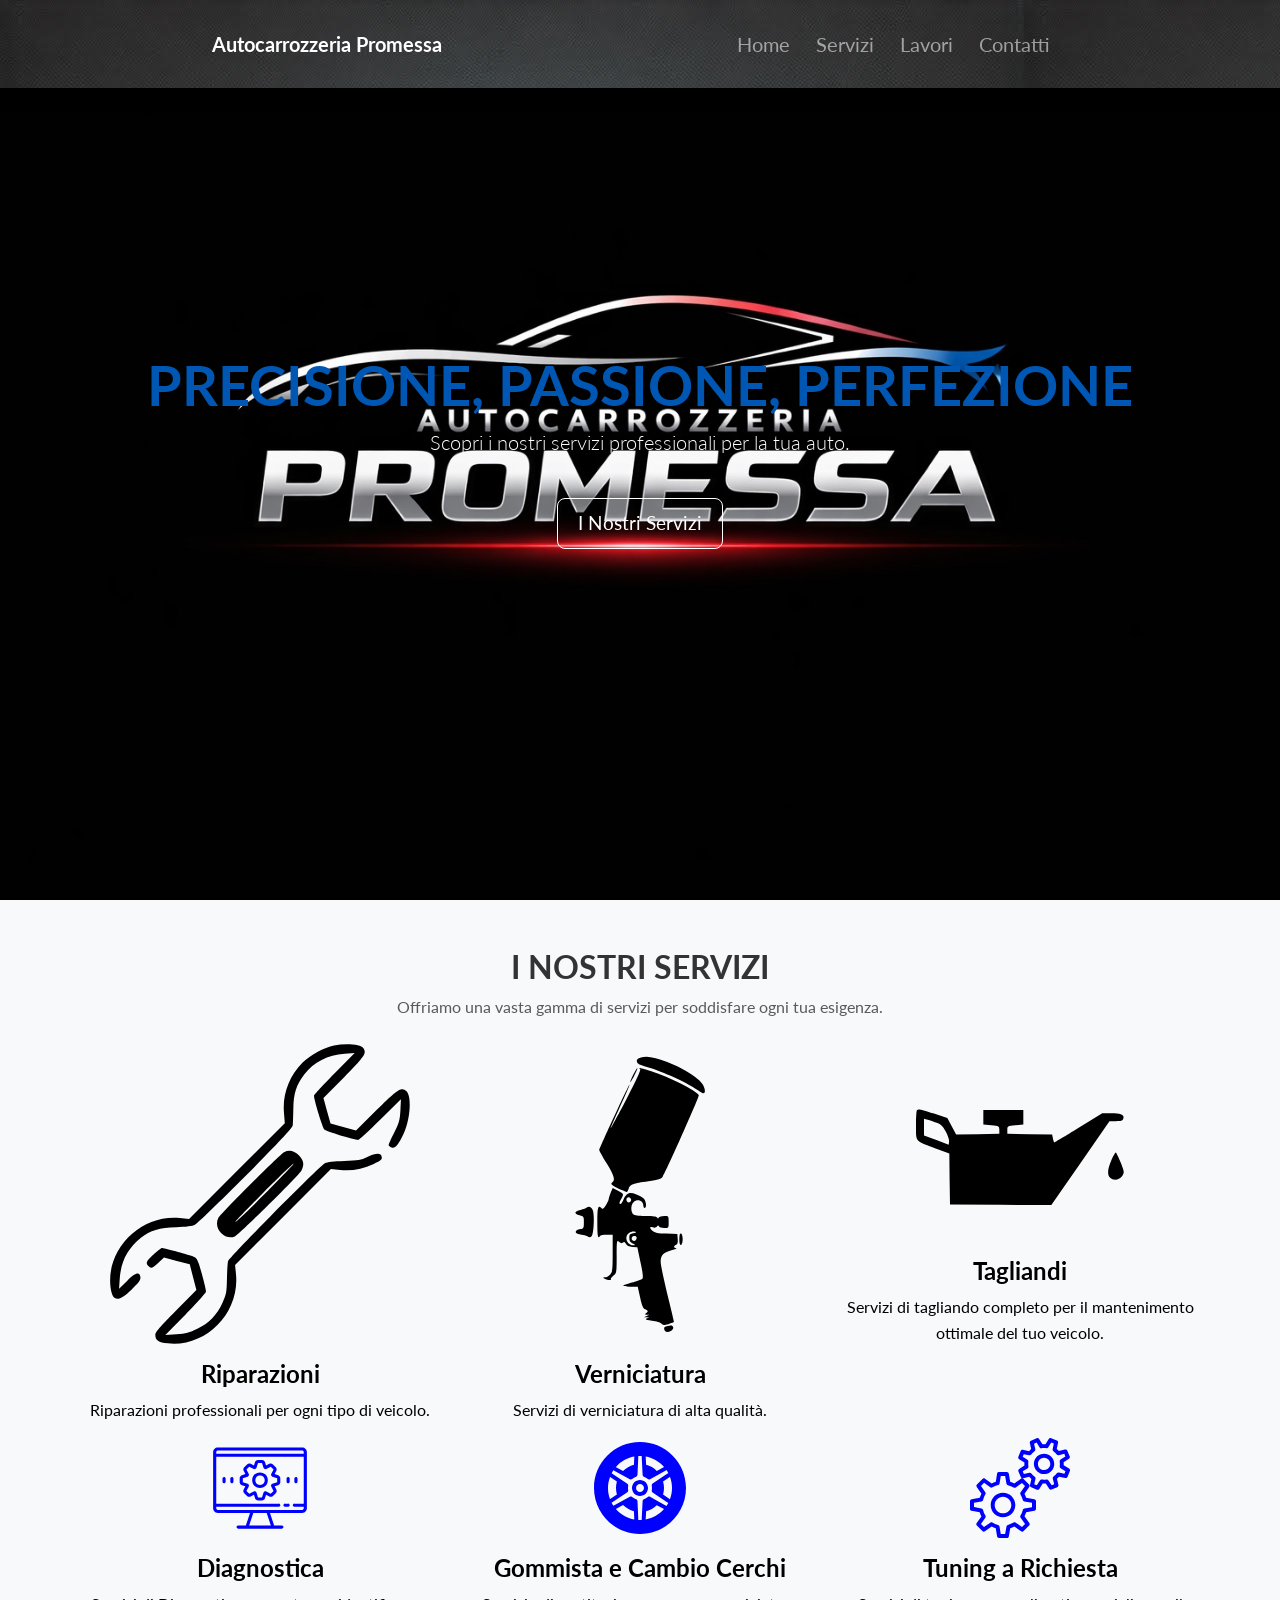
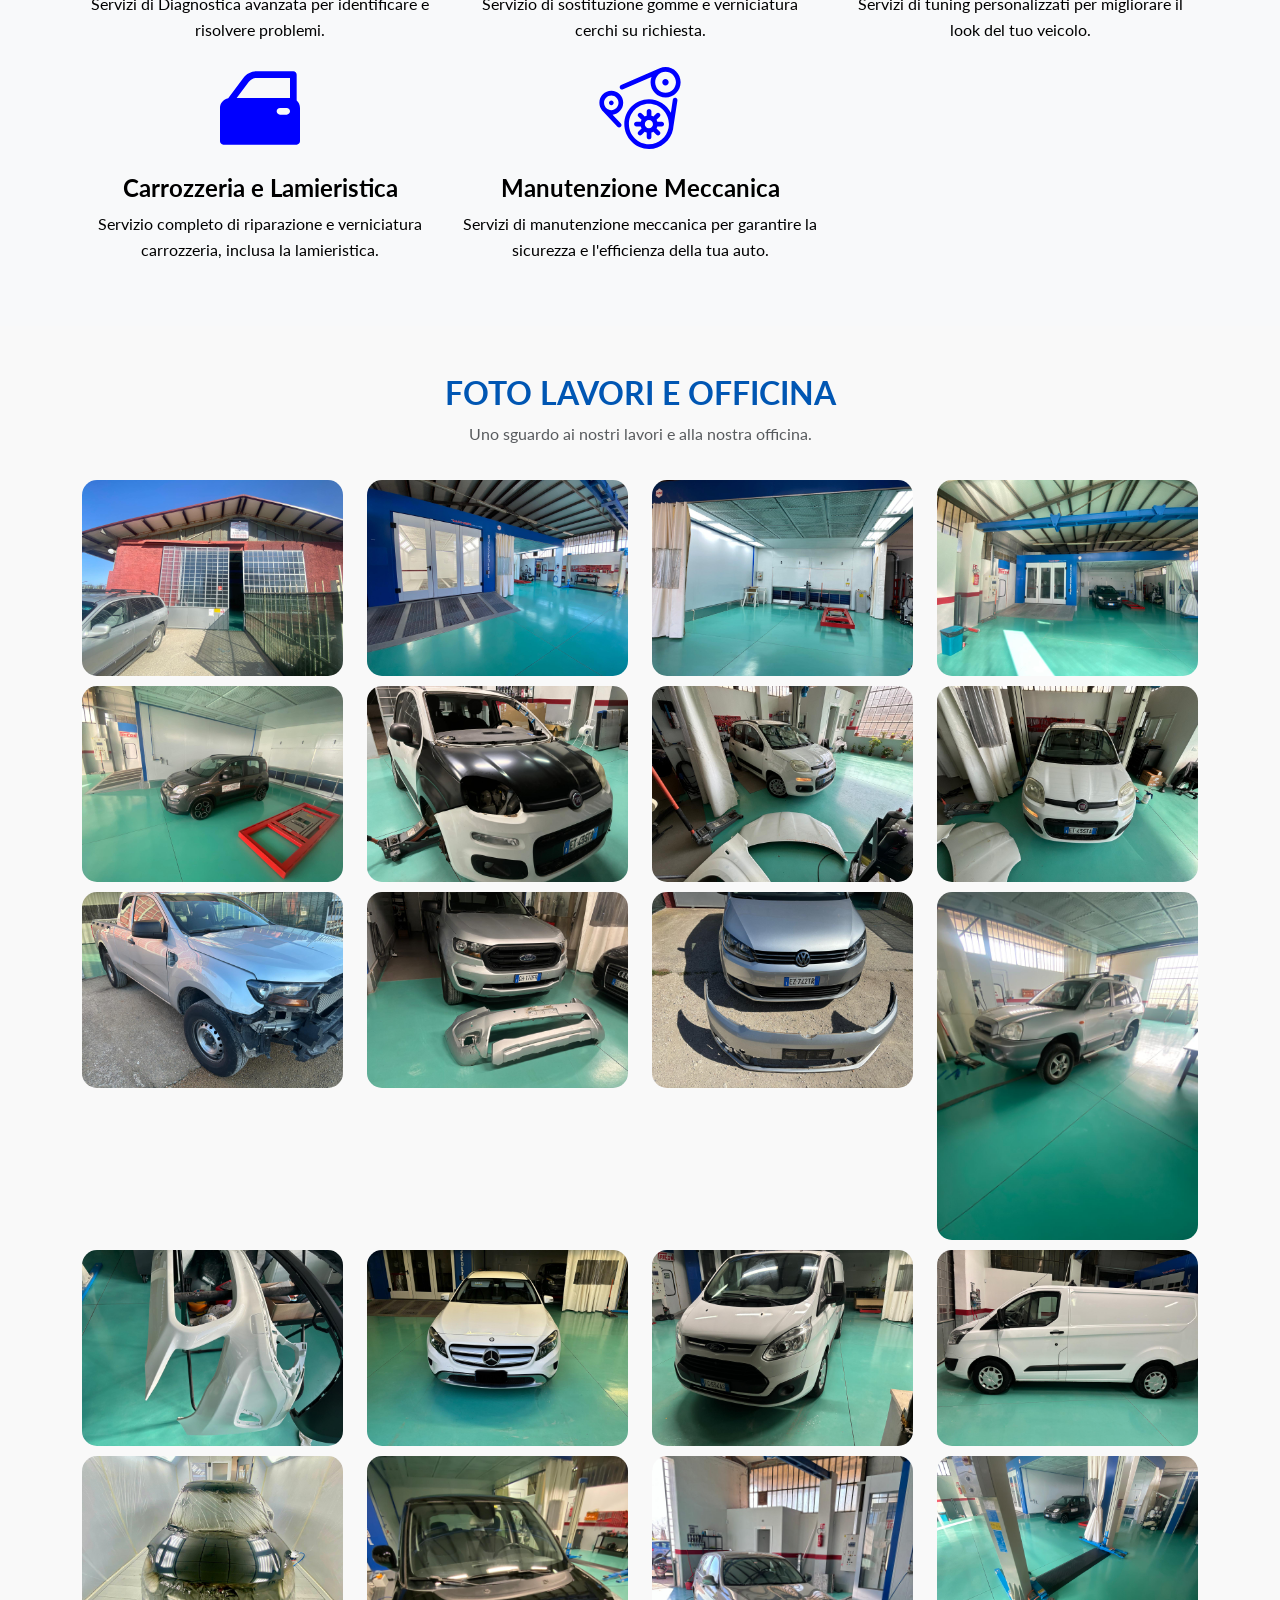
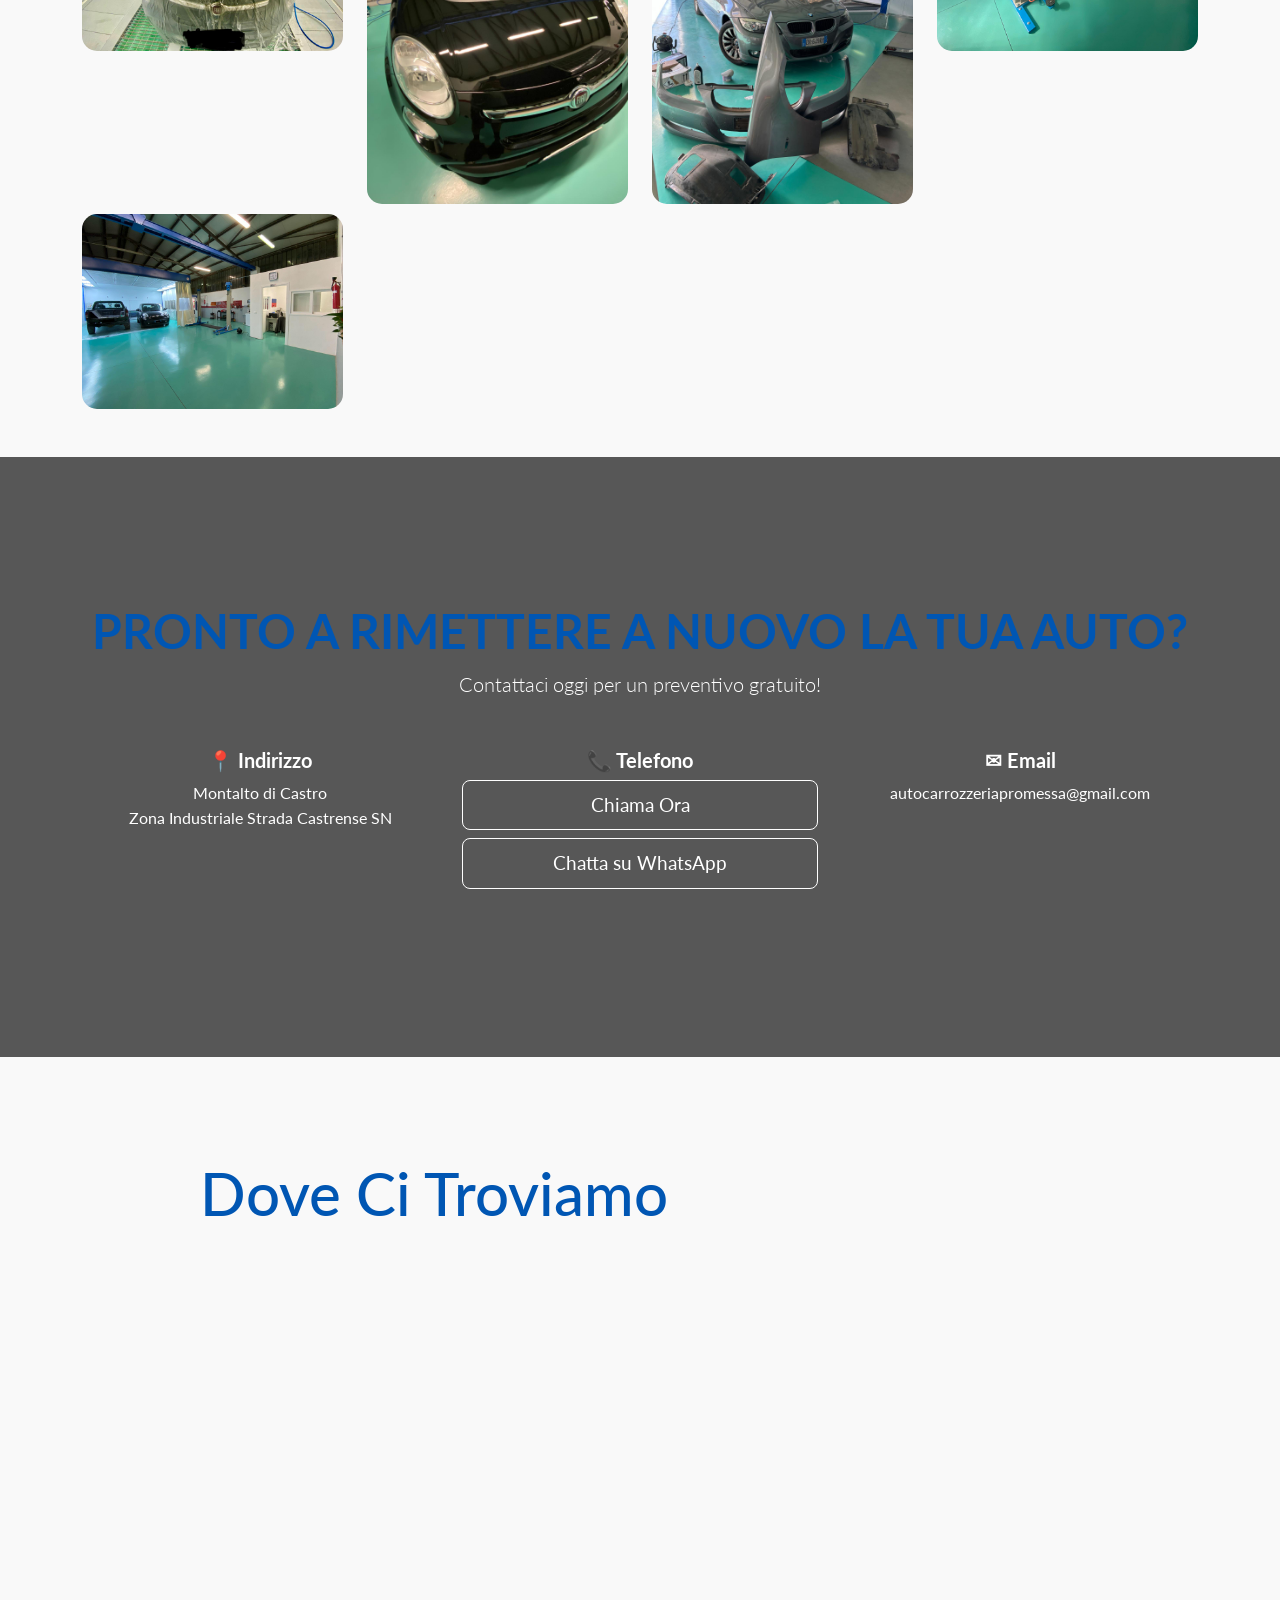
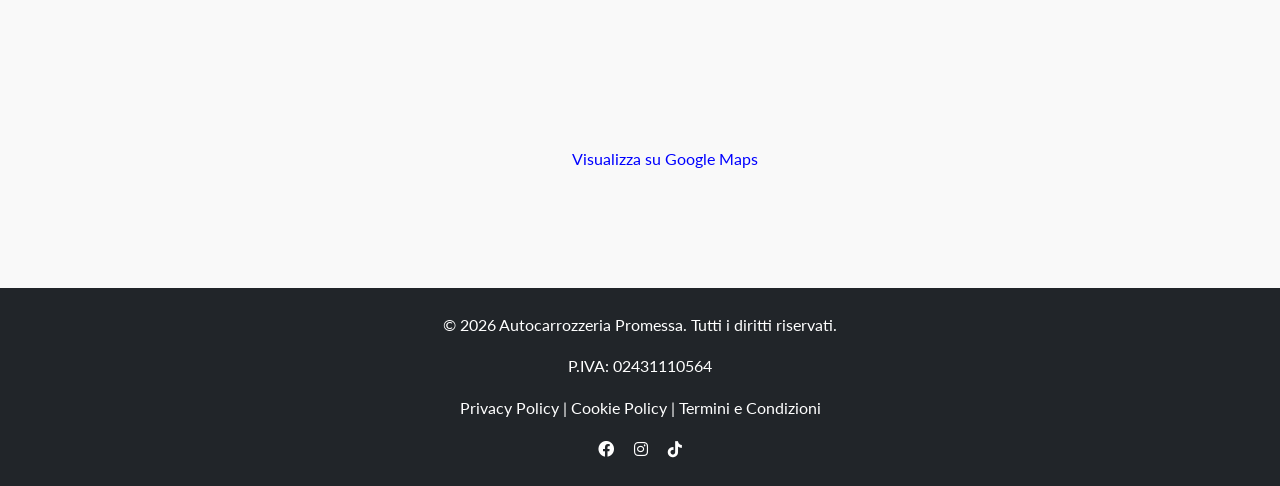
==== commit 2c65b74c: "Add files via upload" ====
--- a/index.html
+++ b/index.html
@@ -219,28 +219,41 @@
 		</section>
 
 		<!-- Contact Section -->
-		<section id="contact" class="py-5 bg-dark text-white">
-			<div class="container">
-				<div class="text-center mb-4">
-					<h2 class="fw-bold text-uppercase">Contattaci</h2>
-					<p class="text-muted">Siamo qui per aiutarti. Contattaci oggi stesso!</p>
-				</div>
-				<div class="row">
-					<div class="col-md-6">
-						<h4 class="fw-bold">Indirizzo</h4>
-							<p><i class="fas fa-map-marker-alt me-2"></i>Montalto Di Castro Zona industriale Strada Castrense SN</p>
-						<h4 class="fw-bold">Telefono</h4>
-						<p><i class="fas fa-phone-alt me-2"></i><a href="tel:+393533806561" class="text-white">+39 353 380 6561</a></p>
-					</div>
-					<div class="col-md-6">
-						<h4 class="fw-bold">Email</h4>
-						<p><i class="fas fa-envelope me-2"></i><a href="mailto:autocarrozzeriapromessa@gmail.com" class="text-white">autocarrozzeriapromessa@gmail.com</a></p>
-						<h4 class="fw-bold">WhatsApp</h4>
-						<p><i class="fab fa-whatsapp me-2"></i><a href="https://wa.me/393533806561" target="_blank" class="text-white">Chatta con noi</a></p>
-					</div>
-				</div>
-			</div>
-		</section>
+<section id="contact" class="contact-section text-white d-flex align-items-center">
+    <div class="overlay"></div>
+    <div class="container position-relative">
+        <div class="text-center mb-5">
+            <h2 class="fw-bold text-uppercase display-5">Pronto a rimettere a nuovo la tua auto?</h2>
+            <p class="lead">Contattaci oggi per un preventivo gratuito!</p>
+        </div>
+
+        <div class="row text-center justify-content-center">
+            <div class="col-md-4 mb-4">
+                <h5 class="fw-bold">📍 Indirizzo</h5>
+                <p>Montalto di Castro<br>Zona Industriale Strada Castrense SN</p>
+            </div>
+
+            <div class="col-md-4 mb-4">
+                <h5 class="fw-bold">📞 Telefono</h5>
+                <a href="tel:+393533806561" class="btn btn-danger btn-lg w-100 mb-2">
+                    Chiama Ora
+                </a>
+                <a href="https://wa.me/393533806561" target="_blank" class="btn btn-success btn-lg w-100">
+                    Chatta su WhatsApp
+                </a>
+            </div>
+
+            <div class="col-md-4 mb-4">
+                <h5 class="fw-bold">✉ Email</h5>
+                <p>
+                    <a href="mailto:autocarrozzeriapromessa@gmail.com" class="text-white">
+                        autocarrozzeriapromessa@gmail.com
+                    </a>
+                </p>
+            </div>
+        </div>
+    </div>
+</section>
 
 		<!-- Google Maps -->
 		<section id="map">
--- a/styles.css
+++ b/styles.css
@@ -161,10 +161,25 @@
 }
 
 /* Contact Section */
-#contact {
-	background-color: #0056b3;
-	color: #fff;
-	padding: 50px 0;
+.contact-section {
+    position: relative;
+    background: url("img/forno\ contact.jpg") center center / cover no-repeat;
+    min-height: 600px;
+    padding: 80px 0;
+}
+
+.contact-section .overlay {
+    position: absolute;
+    top: 0;
+    left: 0;
+    width: 100%;
+    height: 100%;
+    background: rgba(0, 0, 0, 0.65); /* overlay scuro */
+    z-index: 1;
+}
+
+.contact-section .container {
+    z-index: 2;
 }
 
 #contact h4 {
